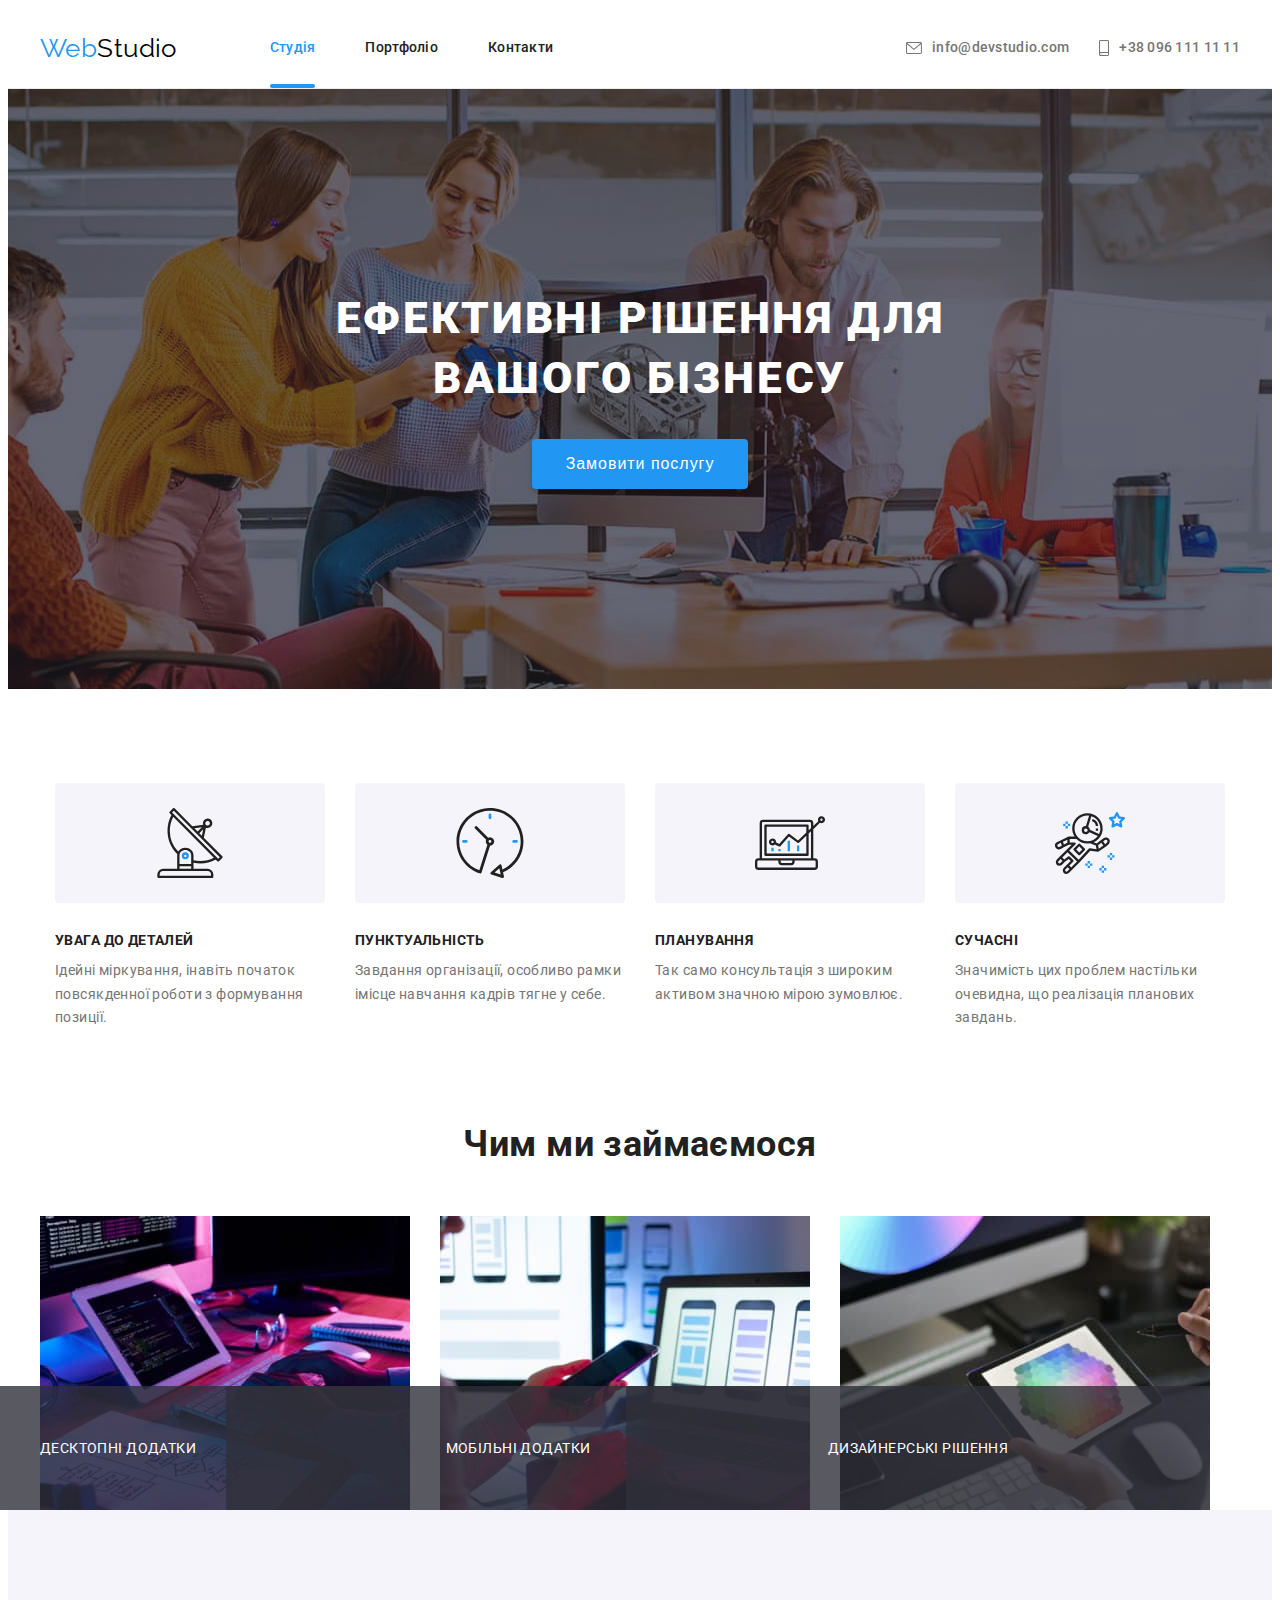
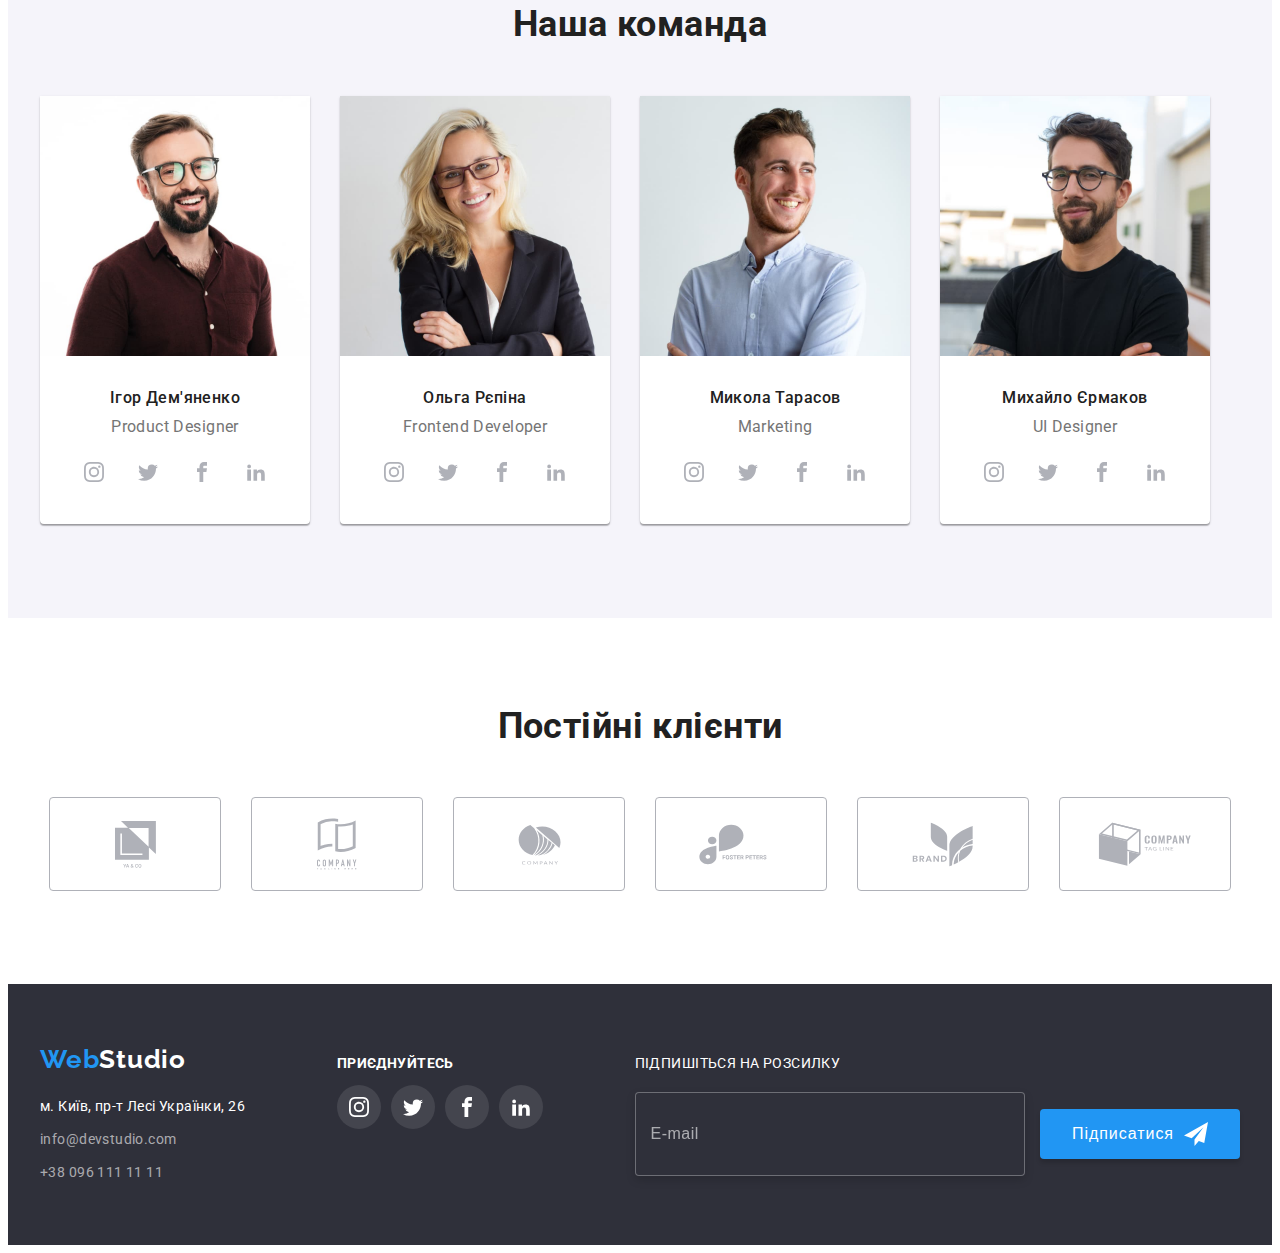
==== index.html @ 28933a87 "Initial commit" ====
<!DOCTYPE html>
<html lang="uk">
  <head>
    <meta charset="UTF-8" />
    <meta http-equiv="X-UA-Compatible" content="IE=edge" />
    <meta name="viewport" content="width=device-width, initial-scale=1.0" />
    <title>Studio</title>
    <link rel="preconnect" href="https://fonts.googleapis.com" />
    <link rel="preconnect" href="https://fonts.gstatic.com" crossorigin />
    <link
      href="https://fonts.googleapis.com/css2?family=Raleway:wght@700&family=Roboto:wght@400;500;700;900&display=swap"
      rel="stylesheet"
    />
    <link
      rel="stylesheet"
      href="https://cdnjs.cloudflare.com/ajax/libs/modern-normalize/1.1.0/modern-normalize.min.css"
      integrity="sha512-wpPYUAdjBVSE4KJnH1VR1HeZfpl1ub8YT/NKx4PuQ5NmX2tKuGu6U/JRp5y+Y8XG2tV+wKQpNHVUX03MfMFn9Q=="
      crossorigin="anonymous"
      referrerpolicy="no-referrer"
    />
    <link rel="stylesheet" href="./css/style.css" />
  </head>

  <body>
    <header class="header">
      <div class="container header-container">
        <nav class="nav">
          <a class="header-logo link" href="./index.html"
            >Web<span class="studio-header">Studio</span></a
          >

          <ul class="header-list list">
            <li class="header-item">
              <a class="header-link current link" href="./index.html">Студія</a>
            </li>
            <li class="header-item">
              <a class="header-link link" href="./portfolio.html">Портфоліо</a>
            </li>
            <li class="header-item">
              <a class="header-link link" href="">Контакти</a>
            </li>
          </ul>
        </nav>

        <ul class="contact-list list">
          <li class="header-contact-item">
            <a class="contact-link link" href="mailto:nfo@devstudio.com"
              ><svg class="contact-icon" width="16" height="12">
                <use href="./images/icons.svg.svg#icon-mail"></use></svg
              >info@devstudio.com
            </a>
          </li>
          <li class="header-contact-item">
            <a class="contact-link link" href="tel:+380961111111"
              ><svg class="contact-icon" width="10" height="16">
                <use href="./images/icons.svg.svg#icon-tel"></use></svg
              >+38 096 111 11 11
            </a>
          </li>
        </ul>
      </div>
    </header>

    <main>
      <section class="hero section">
        <div class="container">
          <h1 class="hero-title">Ефективні рішення для вашого бізнесу</h1>
          <button class="hero-btn" data-modal-open type="button">Замовити послугу</button>
        </div>
      </section>

      <h2 class="visually-hidden">Привілегії</h2>
      <section class="work section">
        <div class="container">
          <ul class="work-list list">
            <li class="work-item">
              <div class="svg-item">
                <svg class="icon-work" width="70" height="70">
                  <use href="./images/icons.svg.svg#icon-antenna"></use>
                </svg>
              </div>
              <h3 class="work-title title">УВАГА ДО ДЕТАЛЕЙ</h3>
              <p class="work-text text">
                Ідейні міркування, інавіть початок повсякденної роботи з формування позиції.
              </p>
            </li>

            <li class="work-item">
              <div class="svg-item">
                <svg class="icon-work" width="70" height="70">
                  <use href="./images/icons.svg.svg#icon-clock"></use>
                </svg>
              </div>
              <h3 class="work-title title">ПУНКТУАЛЬНІСТЬ</h3>
              <p class="work-text text">
                Завдання організації, особливо рамки імісце навчання кадрів тягне у себе.
              </p>
            </li>

            <li class="work-item">
              <div class="svg-item">
                <svg class="icon-work" width="70" height="70">
                  <use href="./images/icons.svg.svg#icon-plan"></use>
                </svg>
              </div>
              <h3 class="work-title title">ПЛАНУВАННЯ</h3>
              <p class="work-text text">
                Так само консультація з широким активом значною мірою зумовлює.
              </p>
            </li>

            <li class="work-item">
              <div class="svg-item">
                <svg class="icon-work" width="70" height="70">
                  <use href="./images/icons.svg.svg#icon-space"></use>
                </svg>
              </div>
              <h3 class="work-title title">СУЧАСНІ</h3>
              <p class="work-text text">
                Значимість цих проблем настільки очевидна, що реалізація планових завдань.
              </p>
            </li>
          </ul>
        </div>
      </section>

      <section class="practical no-padding section">
        <div class="container">
          <h2 class="section-title">Чим ми займаємося</h2>
          <ul class="practical-list list">
            <li class="practical-item">
              <img
                class="img"
                src="./images/process_work1.jpg"
                alt="процес роботи"
                width="370"
                height="294"
              />
              <div class="practical-about">
                <p class="about-text">Десктопні додатки</p>
              </div>
            </li>
            <li class="practical-item">
              <img
                class="img"
                src="./images/process_work2.jpg"
                alt="процес роботи"
                width="370"
                height="294"
              />
              <div class="practical-about">
                <p class="about-text">Мобільні додатки</p>
              </div>
            </li>
            <li class="practical-item">
              <img
                class="img"
                src="./images/process_work3.jpg"
                alt="процес роботи"
                width="370"
                height="294"
              />
              <div class="practical-about">
                <p class="about-text">Дизайнерські рішення</p>
              </div>
            </li>
          </ul>
        </div>
      </section>

      <section class="team section">
        <div class="container">
          <h2 class="section-title">Наша команда</h2>

          <ul class="team-list list">
            <li class="team-item">
              <img src="./images/pd.jpg" alt="працівник" width="270" height="260" />

              <div class="name">
                <h3 class="team-name">Ігор Дем'яненко</h3>
                <p class="team-position" lang="en">Product Designer</p>

                <ul class="team-soc-list list">
                  <li class="team-soc-item">
                    <a class="team-soc-link" href="">
                      <svg class="team-soc-icon" width="20" height="20">
                        <use href="./images/icons.svg.svg#icon-instagram"></use>
                      </svg>
                    </a>
                  </li>

                  <li class="team-soc-item">
                    <a class="team-soc-link" href=""
                      ><svg class="team-soc-icon" width="20" height="20">
                        <use href="./images/icons.svg.svg#icon-twitter"></use></svg
                    ></a>
                  </li>

                  <li class="team-soc-item">
                    <a class="team-soc-link" href=""
                      ><svg class="team-soc-icon" width="20" height="20">
                        <use href="./images/icons.svg.svg#icon-facebook"></use></svg
                    ></a>
                  </li>

                  <li class="team-soc-item">
                    <a class="team-soc-link" href=""
                      ><svg class="team-soc-icon" width="20" height="20">
                        <use href="./images/icons.svg.svg#icon-linkedin"></use>
                      </svg>
                    </a>
                  </li>
                </ul>
              </div>
            </li>
            <li class="team-item">
              <img src="./images/fd.jpg" alt="працівник" width="270" height="260" />
              <div class="name">
                <h3 class="team-name">Ольга Рєпіна</h3>
                <p class="team-position" lang="en">Frontend Developer</p>
                <ul class="team-soc-list list">
                  <li class="team-soc-item">
                    <a class="team-soc-link" href="">
                      <svg class="team-soc-icon" width="20" height="20">
                        <use href="./images/icons.svg.svg#icon-instagram"></use>
                      </svg>
                    </a>
                  </li>
                  <li class="team-soc-item">
                    <a class="team-soc-link" href="">
                      <svg class="team-soc-icon" width="20" height="20">
                        <use href="./images/icons.svg.svg#icon-twitter"></use>
                      </svg>
                    </a>
                  </li>
                  <li class="team-soc-item">
                    <a class="team-soc-link" href="">
                      <svg class="team-soc-icon" width="20" height="20">
                        <use href="./images/icons.svg.svg#icon-facebook"></use>
                      </svg>
                    </a>
                  </li>
                  <li class="team-soc-item">
                    <a class="team-soc-link" href="">
                      <svg class="team-soc-icon" width="20" height="20">
                        <use href="./images/icons.svg.svg#icon-linkedin"></use>
                      </svg>
                    </a>
                  </li>
                </ul>
              </div>
            </li>
            <li class="team-item">
              <img src="./images/m.jpg" alt="працівник" width="270" height="260" />
              <div class="name">
                <h3 class="team-name">Микола Тарасов</h3>
                <p class="team-position" lang="en">Marketing</p>
                <ul class="team-soc-list list">
                  <li class="team-soc-item">
                    <a class="team-soc-link" href="">
                      <svg class="team-soc-icon" width="20" height="20">
                        <use href="./images/icons.svg.svg#icon-instagram"></use>
                      </svg>
                    </a>
                  </li>
                  <li class="team-soc-item">
                    <a class="team-soc-link" href="">
                      <svg class="team-soc-icon" width="20" height="20">
                        <use href="./images/icons.svg.svg#icon-twitter"></use>
                      </svg>
                    </a>
                  </li>
                  <li class="team-soc-item">
                    <a class="team-soc-link" href="">
                      <svg class="team-soc-icon" width="20" height="20">
                        <use href="./images/icons.svg.svg#icon-facebook"></use>
                      </svg>
                    </a>
                  </li>
                  <li class="team-soc-item">
                    <a class="team-soc-link" href="">
                      <svg class="team-soc-icon" width="20" height="20">
                        <use href="./images/icons.svg.svg#icon-linkedin"></use>
                      </svg>
                    </a>
                  </li>
                </ul>
              </div>
            </li>
            <li class="team-item">
              <img src="./images/ud.jpg" alt="працівник" width="270" height="260" />
              <div class="name">
                <h3 class="team-name">Михайло Єрмаков</h3>
                <p class="team-position" lang="en">UI Designer</p>
                <ul class="team-soc-list list">
                  <li class="team-soc-item">
                    <a class="team-soc-link" href="">
                      <svg class="team-soc-icon" width="20" height="20">
                        <use href="./images/icons.svg.svg#icon-instagram"></use>
                      </svg>
                    </a>
                  </li>
                  <li class="team-soc-item">
                    <a class="team-soc-link" href="">
                      <svg class="team-soc-icon" width="20" height="20">
                        <use href="./images/icons.svg.svg#icon-twitter"></use>
                      </svg>
                    </a>
                  </li>
                  <li class="team-soc-item">
                    <a class="team-soc-link" href="">
                      <svg class="team-soc-icon" width="20" height="20">
                        <use href="./images/icons.svg.svg#icon-facebook"></use>
                      </svg>
                    </a>
                  </li>
                  <li class="team-soc-item">
                    <a class="team-soc-link" href="">
                      <svg class="team-soc-icon" width="20" height="20">
                        <use href="./images/icons.svg.svg#icon-linkedin"></use>
                      </svg>
                    </a>
                  </li>
                </ul>
              </div>
            </li>
          </ul>
        </div>
      </section>

      <section class="clients section">
        <div class="container">
          <h2 class="clients-title">Постійні клієнти</h2>

          <ul class="clients-list list">
            <li class="clients-item">
              <a class="clients-link" href="">
                <svg class="clients-icon" width="41" height="47">
                  <use href="./images/icons.svg.svg#icon-ya_co"></use>
                </svg>
              </a>
            </li>
            <li class="clients-item">
              <a class="clients-link" href="">
                <svg class="clients-icon" width="40" height="52">
                  <use href="./images/icons.svg.svg#icon-company-tag"></use>
                </svg>
              </a>
            </li>
            <li class="clients-item">
              <a class="clients-link" href="">
                <svg class="clients-icon" width="43" height="41">
                  <use href="./images/icons.svg.svg#icon-company"></use>
                </svg>
              </a>
            </li>
            <li class="clients-item">
              <a class="clients-link" href="">
                <svg class="clients-icon" width="84" height="41">
                  <use href="./images/icons.svg.svg#icon-foster"></use>
                </svg>
              </a>
            </li>
            <li class="clients-item">
              <a class="clients-link" href="">
                <svg class="clients-icon" width="62" height="45">
                  <use href="./images/icons.svg.svg#icon-brand"></use>
                </svg>
              </a>
            </li>
            <li class="clients-item">
              <a class="clients-link" href="">
                <svg class="clients-icon" width="94" height="44">
                  <use href="./images/icons.svg.svg#icon-company-tag-line"></use>
                </svg>
              </a>
            </li>
          </ul>
        </div>
      </section>
    </main>

    <footer class="footer">
      <div class="container contacts-container">
        <div class="contact">
          <a class="footer-logo link" href="./index.html"
            >Web<span class="studio-footer">Studio</span></a
          >

          <address class="adress">
            <ul class="adress-list list">
              <li class="adress-item">
                <a
                  class="adress-link link"
                  href="https://goo.gl/maps/ScQutenB5U416NTC6"
                  target="_blank"
                  rel="noopener noreferrer"
                  >м. Київ, пр-т Лесі Українки, 26</a
                >
              </li>
              <li class="adress-item">
                <a class="footer-contacts-link link" href="mailto:nfo@devstudio.com"
                  >info@devstudio.com</a
                >
              </li>
              <li class="adress-item">
                <a class="footer-contacts-link link" href="tel:+380961111111">+38 096 111 11 11</a>
              </li>
            </ul>
          </address>
        </div>

        <div class="join">
          <p class="join-text">Приєднуйтесь</p>
          <ul class="join-list list">
            <li class="join-item">
              <a class="join-link" href="">
                <svg class="join-icon" width="20" height="20">
                  <use href="./images/icons.svg.svg#icon-instagram"></use>
                </svg>
              </a>
            </li>
            <li class="join-item">
              <a class="join-link" href="">
                <svg class="join-icon" width="20" height="20">
                  <use href="./images/icons.svg.svg#icon-twitter"></use>
                </svg>
              </a>
            </li>
            <li class="join-item">
              <a class="join-link" href="">
                <svg class="join-icon" width="20" height="20">
                  <use href="./images/icons.svg.svg#icon-facebook"></use>
                </svg>
              </a>
            </li>
            <li class="join-item">
              <a class="join-link" href="">
                <svg class="join-icon" width="20" height="20">
                  <use href="./images/icons.svg.svg#icon-linkedin"></use>
                </svg>
              </a>
            </li>
          </ul>
        </div>
        <div class="subscription">
          <form class="subscription-form">
            <p class="subscription-text">Підпишіться на розсилку</p>
            <input type="email" class="subscription-input" name="mail" placeholder="E-mail" />
            <button type="submit" class="btn-subscription">
              Підписатися
              <svg class="subscription-icon" width="24" height="24">
                <use href="./images/icons.svg.svg#icon-telegram"></use>
              </svg>
            </button>
          </form>
        </div>
      </div>
    </footer>

    <div class="backdrop is-hidden" data-modal>
      <div class="modal">
        <button type="button" class="modal-btn" data-modal-close>
          <svg class="modal-icon-close" width="18" height="18">
            <use href="./images/icons.svg.svg#icon-close"></use>
          </svg>
        </button>
        <p class="modal-text">Залиште свої дані, ми вам передзвонимо</p>
        <form class="modal-form">
          <div class="form-field-name">
            <label for="name" class="form-label">Ім'я</label>
            <div class="input-wrap">
              <input type="text" class="modal-input" name="name" id="name" />
              <svg class="form-icon" width="18" height="18">
                <use href="./images/icons.svg.svg#icon-user"></use>
              </svg>
            </div>
          </div>

          <div class="form-field">
            <label for="tel" class="form-label">Тел</label>
            <div class="input-wrap">
              <input type="tel" class="modal-input" name="tel" id="tel" />
              <svg class="form-icon" width="18" height="18">
                <use href="./images/icons.svg.svg#icon-tel2"></use>
              </svg>
            </div>
          </div>

          <div class="form-field">
            <label for="email" class="form-label">Пошта</label>
            <div class="input-wrap">
              <input type="email" class="modal-input" name="email" id="email" />
              <svg class="form-icon" width="18" height="18">
                <use href="./images/icons.svg.svg#icon-mail2"></use>
              </svg>
            </div>
          </div>
          <div class="textarea-field">
            <label for="user-coments" class="form-label">Коментар</label>
            <textarea
              name="user-coments"
              id="user-coments"
              class="coments-modul"
              cols=""
              rows=""
              placeholder="Введіть текст"
            ></textarea>
          </div>

          <div class="form-conditions">
            <input
              type="checkbox"
              class="input-conditions visually-hidden"
              name="checkbox"
              value="true"
              id="conditions"
            />
            <label for="conditions" class="conditions-label">
              <span>
                <svg class="icon-check" width="16" height="15">
                  <use href="./images/icons.svg.svg#icon-check"></use>
                </svg>
              </span>
              <p class="check-text">Погоджуюся з розсилкою та приймаю</p>
              <a class="conditions-link link" href="">Умови договору</a>
            </label>
          </div>

          <button type="submit" class="btn-submit">Відправити</button>
        </form>
      </div>
    </div>
    <script src="./js/modal.js"></script>
  </body>
</html>
---- css/style.css ----
:root {
  --main-color: #212121;
  --second-color: #757575;
  --hover-color: #2196f3;
  --hover-second-color: #188ce8;
  --background-color-btn: #2196f3;
  --body-backgrounf-color: #f5f5f5;
  --studio-header-color: #000000;
  --main-hero-color: #ffffff;
  --background-color-footer: #2f303a;
  --studio-footer-color: #ffffff;
  --adress-link-color: #ffffff;
  --typical-line-height: 1.71;
  --background-col-btn: #f5f4fa;
  --bottom-line: #ececec;
  --bottom-line-item: #eeeeee;
  --icon-color: #afb1b8;
}

.section {
  padding-top: 94px;
  padding-bottom: 94px;
}

body {
  font-family: 'Roboto', sans-serif;
  font-size: 14px;
  color: var(--main-color);
  background-color: var(--studio-footer-color);
  letter-spacing: 0.03em;
}

h1,
h2,
h3,
h4,
h5,
h6,
ul,
p {
  margin: 0;
}

.container {
  width: 1200px;
  padding-left: 15px;
  padding-right: 15px;
  margin: 0 auto;
}

.list {
  list-style: none;
  padding: 0;
  margin: 0;
}

.link {
  text-decoration: none;
}

/*------------------Header------------*/
.header {
  background-color: var(--adress-link-color);
  border-bottom: 1px solid var(--bottom-line);
}

.header-container {
  display: flex;
  align-items: center;
}

.nav {
  display: flex;
  align-items: center;
}

.header-list {
  display: flex;
  margin-left: 93px;
  gap: 50px;
  position: relative;
}

.header-logo {
  font-family: 'Raleway';
  font-style: normal;
  font-size: 26px;
  line-height: 1.19;
  color: var(--hover-color);
}

.studio-header {
  color: var(--studio-header-color);
}

.header-link {
  position: relative;
  display: block;
  font-weight: 500;
  line-height: 1.14;
  letter-spacing: 0.02em;
  color: var(--main-color);
  padding-top: 32px;
  padding-bottom: 32px;
  transition: color 250ms cubic-bezier(0.4, 0, 0.2, 1);
}
.header-link.current::after {
  position: absolute;
  content: '';
  bottom: 0;
  left: 0;
  width: 100%;
  height: 4px;
  background-color: var(--hover-color);
  border-radius: 2px;
}

.header-link.current {
  color: var(--hover-color);
}

.header-link-portfolio.current {
  color: var(--hover-color);
}

.no-padding {
  padding-top: 0;
  padding-bottom: 0;
}

.contact-link {
  display: flex;
  align-items: center;
  justify-content: center;
  font-weight: 500;
  line-height: 1.14;
  letter-spacing: 0.02em;
  color: var(--second-color);
  padding-top: 32px;
  padding-bottom: 32px;
  transition: color 250ms cubic-bezier(0.4, 0, 0.2, 1);
}

.contact-list {
  display: flex;
  margin-left: auto;
  gap: 30px;
}

.contact-icon {
  margin-right: 10px;
  fill: currentColor;
}

.header-link:hover,
.header-link:focus {
  color: var(--hover-color);
  background-color: var(--adress-link-color);
}

.contact-link:hover,
.contact-link:focus {
  color: var(--hover-color);
  background-color: var(--adress-link-color);
  fill: var(--hover-color);
}

/*---------------Main----------------*/
.main {
  background-color: var(--body-backgrounf-color);
}

.hero {
  text-align: center;
  padding: 200px 0px;
  background-color: var(--background-color-footer);
  background-image: linear-gradient(rgba(47, 48, 58, 0.4), rgba(47, 48, 58, 0.4)),
    url(../images/all.jpg);
  background-repeat: no-repeat;
  background-position: center;
  background-size: auto;
  max-width: 1600px;
  margin: 0 auto;
}
.hero-title {
  font-weight: 900;
  font-size: 44px;
  width: 696px;
  line-height: 1.36;
  letter-spacing: 0.06em;
  text-transform: uppercase;
  color: var(--main-hero-color);
  margin-bottom: 30px;
  margin-left: auto;
  margin-right: auto;
}
.hero-btn {
  display: flex;
  display: inline-block;
  font-size: 16px;

  line-height: 1.87;
  letter-spacing: 0.06em;
  width: 216px;
  height: 50px;

  color: var(--main-hero-color);
  background-color: var(--background-color-btn);
  transition: background-color 250ms cubic-bezier(0.4, 0, 0.2, 1),
    color 250ms cubic-bezier(0.4, 0, 0.2, 1);
  cursor: pointer;
  box-shadow: 0px 4px 4px rgba(0, 0, 0, 0.15);
  border-radius: 4px;
  border: none;
}

.hero-btn:hover {
  color: var(--hover-color);
  background-color: var(--adress-link-color);
}

.hero-btn:focus {
  color: var(--adress-link-color);
  background-color: var(--hover-color);
}

/*---------------work-------------*/

.work-list {
  display: flex;
  justify-content: center;
  gap: 30px;
  border-radius: 50%;
}

.work-item {
  width: 270px;
}

.svg-item {
  display: flex;
  height: 120px;
  border-radius: 4px;
  align-items: center;
  justify-content: center;
  background-color: var(--background-col-btn);
  margin-bottom: 30px;
}
.icon-work {
  background: var(--background-col-btn);
}

.visually-hidden {
  position: absolute;
  white-space: nowrap;
  width: 1px;
  height: 1px;
  overflow: hidden;
  border: 0;
  padding: 0;
  clip: rect(0 0 0 0);
  clip-path: inset(50%);
  margin: -1px;
}

.work-title {
  font-size: 14px;
  line-height: 1.14;
  text-transform: uppercase;
}
.title {
  margin-bottom: 10px;
}

.work-text {
  line-height: var(--typical-line-height);
  color: var(--second-color);
}

/*---------------Practical-------------------*/

.practical-list {
  display: flex;
  gap: 30px;
}

.practical-item {
  position: relative;
}

.practical-about {
  position: absolute;
  align-items: center;
  justify-content: center;
  display: flex;
  bottom: 0;
  right: 0;
  padding: 27px 107px;
  width: 100%;
  height: 70px;
  background: rgba(47, 48, 58, 0.8);
}
.about-text {
  text-align: center;
  letter-spacing: 0.03em;
  text-transform: uppercase;
  color: var(--adress-link-color);
}

.section-title {
  font-size: 36px;
  line-height: 1.16;
  text-align: center;
  margin-bottom: 50px;
}

/*-------------Team--------------*/
.team {
  background-color: var(--background-col-btn);
  padding-bottom: 94px;
}

.team-list {
  display: flex;
}
.team-soc-list {
  display: flex;
  justify-content: center;
  gap: 10px;
}

.team-item {
  margin-right: 30px;
  background: var(--adress-link-color);
  box-shadow: 0px 1px 3px rgba(0, 0, 0, 0.12), 0px 1px 1px rgba(0, 0, 0, 0.14),
    0px 2px 1px rgba(0, 0, 0, 0.2);
  border-radius: 0px 0px 4px 4px;
}

.team-item:last-child {
  margin-right: 0px;
}
.team-soc-icon {
  fill: currentColor;
}

.team-soc-link {
  width: 44px;
  height: 44px;
  border-radius: 50%;
  display: flex;
  align-items: center;
  justify-content: center;
  color: var(--icon-color);
  transition: background-color 250ms cubic-bezier(0.4, 0, 0.2, 1),
    color 250ms cubic-bezier(0.4, 0, 0.2, 1);
}

.team-soc-link:hover,
.team-soc-link:focus {
  background-color: var(--hover-color);
  color: var(--adress-link-color);
}

.team-soc-icon:hover,
.team-soc-icon:focus {
  color: var(--adress-link-color);
}

.team-name {
  font-weight: 500;
  font-size: 16px;
  line-height: 1.18;
  text-align: center;
  margin-bottom: 10px;
}

.name {
  padding-top: 30px;
  padding-bottom: 30px;
}

.team-position {
  font-size: 16px;
  line-height: 1.18;
  text-align: center;
  color: var(--second-color);
  margin-bottom: 13px;
}

/*----------------------Clients------------*/

.clients {
  padding-top: 88px;
  padding-bottom: 93px;
}
.clients-title {
  font-size: 36px;
  line-height: 1.16;
  text-align: center;
  margin-bottom: 50px;
}

.clients-list {
  display: flex;
  justify-content: center;
  gap: 30px;
}

.clients-link {
  width: 170px;
  height: 92px;
  display: flex;
  align-items: center;
  justify-content: center;
  border: 1px solid var(--icon-color);
  border-radius: 4px;
  color: var(--icon-color);
  transition: color 250ms cubic-bezier(0.4, 0, 0.2, 1), border 250ms cubic-bezier(0.4, 0, 0.2, 1);
}

.clients-icon {
  fill: currentColor;
}

.clients-link:hover,
.clients-link:focus {
  border: 1px solid var(--hover-color);
  color: var(--hover-color);
}

.clients-icon:hover,
.clients-icon:focus {
  fill: var(--hover-color);
}

/*-------------Footer----------------*/

.footer {
  background-color: var(--background-color-footer);
  padding-top: 60px;
  padding-bottom: 60px;
}

.contacts-container {
  display: flex;
  align-items: baseline;
  justify-content: space-between;
}

.footer-logo {
  display: block;
  font-family: 'Raleway';
  font-style: normal;
  font-weight: 700;
  font-size: 26px;
  line-height: 1.19;
  letter-spacing: 0.03em;
  color: var(--hover-color);
  margin-bottom: 20px;
}

.studio-footer {
  color: var(--studio-footer-color);
}

/*----------------Adress-----------------*/

.adress-item {
  margin-bottom: 9px;
}
.adress-item:last-child {
  margin-bottom: 0px;
}

.adress-link {
  font-style: normal;
  line-height: var(--typical-line-height);
  color: var(--adress-link-color);
}

.footer-contacts-link {
  font-style: normal;
  line-height: var(--typical-line-height);
  color: rgba(255, 255, 255, 0.6);
  transition: color 250ms cubic-bezier(0.4, 0, 0.2, 1);
}

.footer-contacts-link:hover,
.footer-contacts-link:focus {
  color: var(--hover-color);
}

/*---------------Join----------------*/
.join {
}
.join-text {
  font-weight: 700;
  display: inline-block;
  line-height: 1.14px;
  text-transform: uppercase;
  justify-content: center;
  color: var(--adress-link-color);
  margin-bottom: 20px;
}

.join-list {
  display: flex;
  gap: 10px;
}

.join-link {
  width: 44px;
  height: 44px;
  border-radius: 50%;
  display: flex;
  align-items: center;
  justify-content: center;
  background: rgba(255, 255, 255, 0.1);
  transition: background-color 250ms cubic-bezier(0.4, 0, 0.2, 1);
}

.join-icon {
  fill: var(--adress-link-color);
}

.join-link:hover,
.join-link:focus {
  background-color: var(--hover-color);
  filter: drop-shadow(0px 4px 4px rgba(0, 0, 0, 0.25));
}

.join-icon:hover,
.join-icon:focus {
  color: var(--adress-link-color);
}

.subscription-text {
  font-size: 14px;
  line-height: 1.14;
  letter-spacing: 0.03em;
  margin-bottom: 20px;
  text-transform: uppercase;
  color: var(--adress-link-color);
}

.subscription-input {
  min-width: 358px;
  height: 50px;
  margin-right: 12px;
  padding: 16px 15px;
  border: 1px solid rgba(255, 255, 255, 0.3);
  filter: drop-shadow(0px 4px 4px rgba(0, 0, 0, 0.15));
  border-radius: 4px;
  outline-color: transparent;
  color: var(--adress-link-color);
  background-color: var(--background-color-footer);
}
.subscription-input::placeholder {
  font-size: 16px;
  line-height: 1.25px;
  padding: 0 auto;
  display: flex;
  align-items: center;
  letter-spacing: 0.03em;
  color: rgba(255, 255, 255, 0.6);
}

.btn-subscription {
  display: inline-flex;
  font-size: 16px;
  line-height: 1.88;
  align-items: center;
  justify-content: center;
  letter-spacing: 0.06em;
  color: var(--adress-link-color);
  margin: 0 auto;
  min-width: 200px;
  height: 50px;
  background: var(--background-color-btn);
  box-shadow: 0px 4px 4px rgba(0, 0, 0, 0.15);
  border-radius: 4px;
  border: none;
  cursor: pointer;
}
.subscription-icon {
  margin-left: 10px;
}

.backdrop {
  position: fixed;
  top: 0;
  width: 100%;
  height: 100%;
  background-color: rgba(0, 0, 0, 0.2);
  transition: opacity 250ms cubic-bezier(0.4, 0, 0.2, 1),
    visibility 250ms cubic-bezier(0.4, 0, 0.2, 1);
}

.is-hidden {
  visibility: hidden;
  opacity: 0;
  pointer-events: none;
}

.modal {
  position: absolute;
  top: 50%;
  left: 50%;
  min-width: 528px;
  min-height: 581px;
  padding: 40px;
  transform: translate(-50%, -50%) scale(1);
  background-color: var(--adress-link-color);
  box-shadow: 0px 1px 3px rgba(0, 0, 0, 0.12), 0px 1px 1px rgba(0, 0, 0, 0.14),
    0px 2px 1px rgba(0, 0, 0, 0.2);
  border-radius: 4px;
}

.backdrop.is-hidden .modal {
  transform: translate(-50%, -50%) scale(1);
}

.modal-btn {
  position: absolute;
  display: flex;
  align-items: center;
  justify-content: center;
  width: 30px;
  height: 30px;
  right: 8px;
  top: 8px;
  border-radius: 50%;
  border: 1px solid rgba(0, 0, 0, 0.1);
  background-color: var(--adress-link-color);
  cursor: pointer;
  transition: 250ms cubic-bezier(0.4, 0, 0.2, 1);
}

.modal-btn:hover,
.modal-btn:focus {
  fill: var(--hover-color);
  outline: transparent;
}

.modal-text {
  font-weight: 700;
  font-size: 20px;
  line-height: 1.15;
  text-align: center;
  letter-spacing: 0.03em;
  color: var(--main-color);
  margin-bottom: 12px;
}


.form-field-name{
  margin: 0 auto;
}


.form-field {
  margin-top: 10px;
}


.form-label {
  display: block;
  margin-bottom: 4px;
  font-size: 12px;
  line-height: 1.16;
  letter-spacing: 0.01em;
  color: var(--second-color);
}



.textarea-field {
  margin-top: 10px;
}


.input-wrap {
  position: relative;
}

.form-icon {
  position: absolute;
  transform: translateY(-50%);
  top: 50%;
  margin-left: 12px;
  transition: fill 250ms cubic-bezier(0.4, 0, 0.2, 1);
}

.input-wrap:focus-within > .modal-input {
  border-color: var(--hover-color);
  outline: transparent;
  border: 1px solid var(--hover-color);
}

.input-wrap:focus-within > .form-icon {
  fill: var(--hover-color);
  border-color: var(--hover-color);
}

.coments-modul:focus {
  border-color: var(--hover-color);
  outline: transparent;
  border: 1px solid var(--hover-color);
}

.modal-input {
  display: block;
  width: 100%;
  height: 40px;
  border: 1px solid rgba(33, 33, 33, 0.2);
  border-radius: 4px;
  padding-left: 42px;
  transition: border 250ms cubic-bezier(0.4, 0, 0.2, 1);
  cursor: pointer;
}
.form-label-coments{
font-size: 12px;
line-height: 1.16;
letter-spacing: 0.01em;
color:var(--second-color);
}

.coments-modul {
  display: block;
  resize: none;
  width: 100%;
  height: 120px;
  margin-top: 4px;
  padding: 16px 12px;
  border: 1px solid rgba(33, 33, 33, 0.2);
  border-radius: 4px;
  transition: border 250ms cubic-bezier(0.4, 0, 0.2, 1);
  cursor: pointer;
}
::placeholder {
  font-size: 12px;
  line-height: 1.16;
  letter-spacing: 0.01em;
  color: rgba(117, 117, 117, 0.5);
}

.conditions-label {
  display: flex;
  align-items: center;
  font-size: 14px;
  line-height: 1.71;
  letter-spacing: 0.03em;
  color: var(--second-color);
}

.conditions-label span {
  display: flex;
  align-items: center;
  justify-content: center;
  margin-right: 7px;
  width: 16px;
  height: 15px;
  border: 2px solid var(--main-color);
  border-radius: 4px;
  fill: transparent;
  cursor: pointer;
}

.input-conditions:checked + .conditions-label span {
  background-color: var(--hover-color);
  border-color: transparent;
  fill: var(--adress-link-color);
}

.conditions-link {
  text-decoration-line: underline;
  color: var(--hover-color);
}

.form-conditions {
  display: flex;
  justify-content: center;
  margin-top: 20px;
}

.conditions-text {
  text-decoration: none;
  text-decoration-line: underline;
  color: var(--hover-color);
}

.check-text {
  margin-right: 2px;
}

.btn-submit {
  display: flex;
  display: block;
  margin: 0 auto;
  font-weight: 700;
  font-size: 16px;
  line-height: 1.88;
  width: 200px;
  height: 50px;
  align-items: center;
  text-align: center;
  justify-content: center;
  letter-spacing: 0.06em;
  margin-top: 30px;
  border-radius: 4px;
  color: var(--adress-link-color);
  background-color: var(--background-color-btn);
  box-shadow: 0px 4px 4px rgba(0, 0, 0, 0.15);
  border: none;
  cursor: pointer;
  transition: background-color 250ms cubic-bezier(0.4, 0, 0.2, 1),
    color 250ms cubic-bezier(0.4, 0, 0.2, 1);
}
.btn-submit:hover,
.btn-submit:focus {
  background-color: var(--hover-second-color);
}

/*----------------Portfolio---------*/

/*--------------- Header --------------*/
.header-portfolio {
  background-color: var(--adress-link-color);
  border-bottom: 1px solid var(--bottom-line);
}

.container-portfolio {
  display: flex;
  align-items: center;
}

.nav-portfolio {
  display: flex;
  align-items: center;
}

.header-logo {
  font-family: 'Raleway';
  font-style: normal;
  font-size: 26px;
  line-height: 1.19;
  color: var(--hover-color);
}

.header-list-portfolio {
  display: flex;
  margin-left: 93px;
  gap: 50px;
}

.header-link-portfolio {
  position: relative;
  display: block;
  font-weight: 500;
  font-size: 14px;
  line-height: 1.14;
  letter-spacing: 0.02em;
  color: var(--main-color);
  padding-top: 32px;
  padding-bottom: 32px;
  transition: color 250ms cubic-bezier(0.4, 0, 0.2, 1);
}
.header-link-portfolio.current::after {
  position: absolute;
  content: '';
  bottom: 0;
  left: 0;
  width: 100%;
  height: 4px;
  background-color: var(--hover-color);
  border-radius: 2px;
}

.header-link-portfolio:hover,
.header-link-portfolio:focus {
  color: var(--hover-color);
  background-color: var(--adress-link-color);
}

.contacts-list-portfolio {
  display: flex;
  margin-left: auto;
  gap: 30px;
}

.contact-icon-portfolio {
  margin-right: 10px;
  fill: currentColor;
}

.contacts-portfolio {
  display: flex;
  justify-content: center;
  align-items: center;
  font-weight: 500;
  line-height: 1.14;
  letter-spacing: 0.02em;
  color: var(--second-color);
  padding-top: 32px;
  padding-bottom: 32px;
  transition: color 250ms cubic-bezier(0.4, 0, 0.2, 1);
}

.contacts-portfolio:hover,
.contacts-portfolio:focus {
  color: var(--background-color-btn);
  background-color: var(--adress-link-color);
}

/* ------------main----------- */

.visually-hidden-top {
  position: absolute;
  white-space: nowrap;
  width: 1px;
  height: 1px;
  overflow: hidden;
  border: 0;
  padding: 0;
  clip: rect(0 0 0 0);
  clip-path: inset(50%);
  margin: -1px;
}

.philter-btn-list {
  display: flex;
  justify-content: center;
  gap: 10px;
  margin-bottom: 50px;
}

.button {
  font-weight: 500;
  font-size: 16px;
  line-height: 1.62;
  text-align: center;
  color: var(--main-color);
  background-color: var(--background-col-btn);
  border-radius: 4px;
  border: transparent;
  cursor: pointer;
  padding: 6px 22px;
  transition: background-color 250ms cubic-bezier(0.4, 0, 0.2, 1),
    color 250ms cubic-bezier(0.4, 0, 0.2, 1), box-shadow 250ms cubic-bezier(0.4, 0, 0.2, 1);
}

.button:hover,
.button:focus {
  color: var(--adress-link-color);
  background-color: var(--hover-color);
  box-shadow: 0px 3px 1px rgba(0, 0, 0, 0.1), 0px 1px 2px rgba(0, 0, 0, 0.08),
    0px 2px 2px rgba(0, 0, 0, 0.12);
}

/* ------Картки----------- */

.project-list {
  display: flex;
  flex-wrap: wrap;
  gap: 30px;
}

.project-about:hover,
.project-about:focus {
  box-shadow: 0px 1px 1px rgba(0, 0, 0, 0.12), 0px 4px 4px rgba(0, 0, 0, 0.06),
    1px 4px 6px rgba(0, 0, 0, 0.16);
}

.item {
  padding: 20px 24px;
  border: 1px solid var(--bottom-line-item);
}

.project-item {
  width: calc((100% - 60px) / 3);
}

.project-item:hover .project-text-top {
  transform: translate(0);
}

.project-wrap {
  position: relative;
  overflow: hidden;
}

.project-text-top {
  position: absolute;
  top: 0;
  left: 0;
  font-weight: 400;
  font-size: 18px;
  line-height: 1.56;
  height: 100%;
  padding: 63px 24px;
  color: var(--adress-link-color);
  background-color: rgba(33, 150, 243, 0.9);
  transform: translateY(100%);
  transition: transform 250ms cubic-bezier(0.4, 0, 0.2, 1);
}

.img {
  display: block;
  max-width: 100%;
  height: auto;
}

.project-item:nth-child(3n) {
  margin-right: 0;
}

.project-link:hover,
.project-link:focus {
  background: var(--adress-link-color);
  box-shadow: 0px 1px 1px rgba(0, 0, 0, 0.12), 0px 4px 4px rgba(0, 0, 0, 0.06),
    1px 4px 6px rgba(0, 0, 0, 0.16);
}

.project-link {
  display: block;
  transition: box-shadow 250ms cubic-bezier(0.4, 0, 0.2, 1);
}

.project-title {
  color: var(--main-color);
  font-size: 18px;
  line-height: 2;
  letter-spacing: 0.06em;
  margin-bottom: 4px;
}

.project-text {
  font-size: 16px;
  line-height: 1.87;
  color: var(--second-color);
}

/* ---------Footer-------- */

.footer-portfolio {
  background-color: var(--background-color-footer);
  padding-top: 60px;
  padding-bottom: 60px;
}

.contacts-container-portfolio {
  display: flex;
  align-items: baseline;
  justify-content: space-between;
}

.adress-item-portfolio {
  margin-bottom: 9px;
}

.adress-item-portfolio:last-child {
  margin-bottom: 0;
}

.adress-link-portfolio {
  font-style: normal;
  line-height: var(--typical-line-height);
  color: var(--adress-link-color);
}

.adress-contact-link-portfolio {
  font-style: normal;
  font-weight: 400;
  line-height: var(--typical-line-height);
  color: rgba(255, 255, 255, 0.6);
  transition: color 250ms cubic-bezier(0.4, 0, 0.2, 1);
}

.adress-contact-link-portfolio:hover,
.adress-contact-link-portfolio:focus {
  color: var(--hover-color);
}

.join-portfolio-text {
  font-weight: 700;
  display: inline-block;
  line-height: 1.14px;
  text-transform: uppercase;
  justify-content: center;
  color: var(--adress-link-color);
  margin-bottom: 20px;
}

.join-portfolio-list {
  display: flex;
  gap: 10px;
}

.join-portfolio-link {
  width: 44px;
  height: 44px;
  border-radius: 50%;
  display: flex;
  align-items: center;
  justify-content: center;
  background: rgba(255, 255, 255, 0.1);
  transition: background-color 250ms cubic-bezier(0.4, 0, 0.2, 1);
}

.join-portfolio-icon {
  fill: var(--adress-link-color);
}

.join-portfolio-link:hover,
.join-portfolio-link:focus {
  background-color: var(--hover-color);
  filter: drop-shadow(0px 4px 4px rgba(0, 0, 0, 0.25));
}

.join-portfolio-icon:hover,
.join-portfolio-icon:focus {
  color: var(--adress-link-color);
}

.subscription-text-portfolio {
  font-size: 14px;
  line-height: 1.14;
  letter-spacing: 0.03em;
  margin-bottom: 20px;
  text-transform: uppercase;
  color: var(--adress-link-color);
}

.subscription-input-portfolio {
  min-width: 358px;
  height: 50px;
  margin-right: 12px;
  padding: 16px 15px;
  border: 1px solid rgba(255, 255, 255, 0.3);
  filter: drop-shadow(0px 4px 4px rgba(0, 0, 0, 0.15));
  border-radius: 4px;
  outline-color: transparent;
  color: var(--adress-link-color);
  background-color: var(--background-color-footer);
}
.subscription-input-portfolio::placeholder {
  font-size: 16px;
  line-height: 1.25px;
  display: flex;
  align-items: center;
  letter-spacing: 0.03em;
  color: rgba(255, 255, 255, 0.6);
}

.btn-subscription-portfolio {
  display: inline-flex;
  font-size: 16px;
  line-height: 1.88;
  align-items: center;
  justify-content: center;
  letter-spacing: 0.06em;
  color: var(--adress-link-color);
  margin: 0 auto;
  min-width: 200px;
  height: 50px;
  background: var(--background-color-btn);
  box-shadow: 0px 4px 4px rgba(0, 0, 0, 0.15);
  border-radius: 4px;
  border: none;
  cursor: pointer;
}
.subscription-icon-portfolio {
  margin-left: 10px;
}
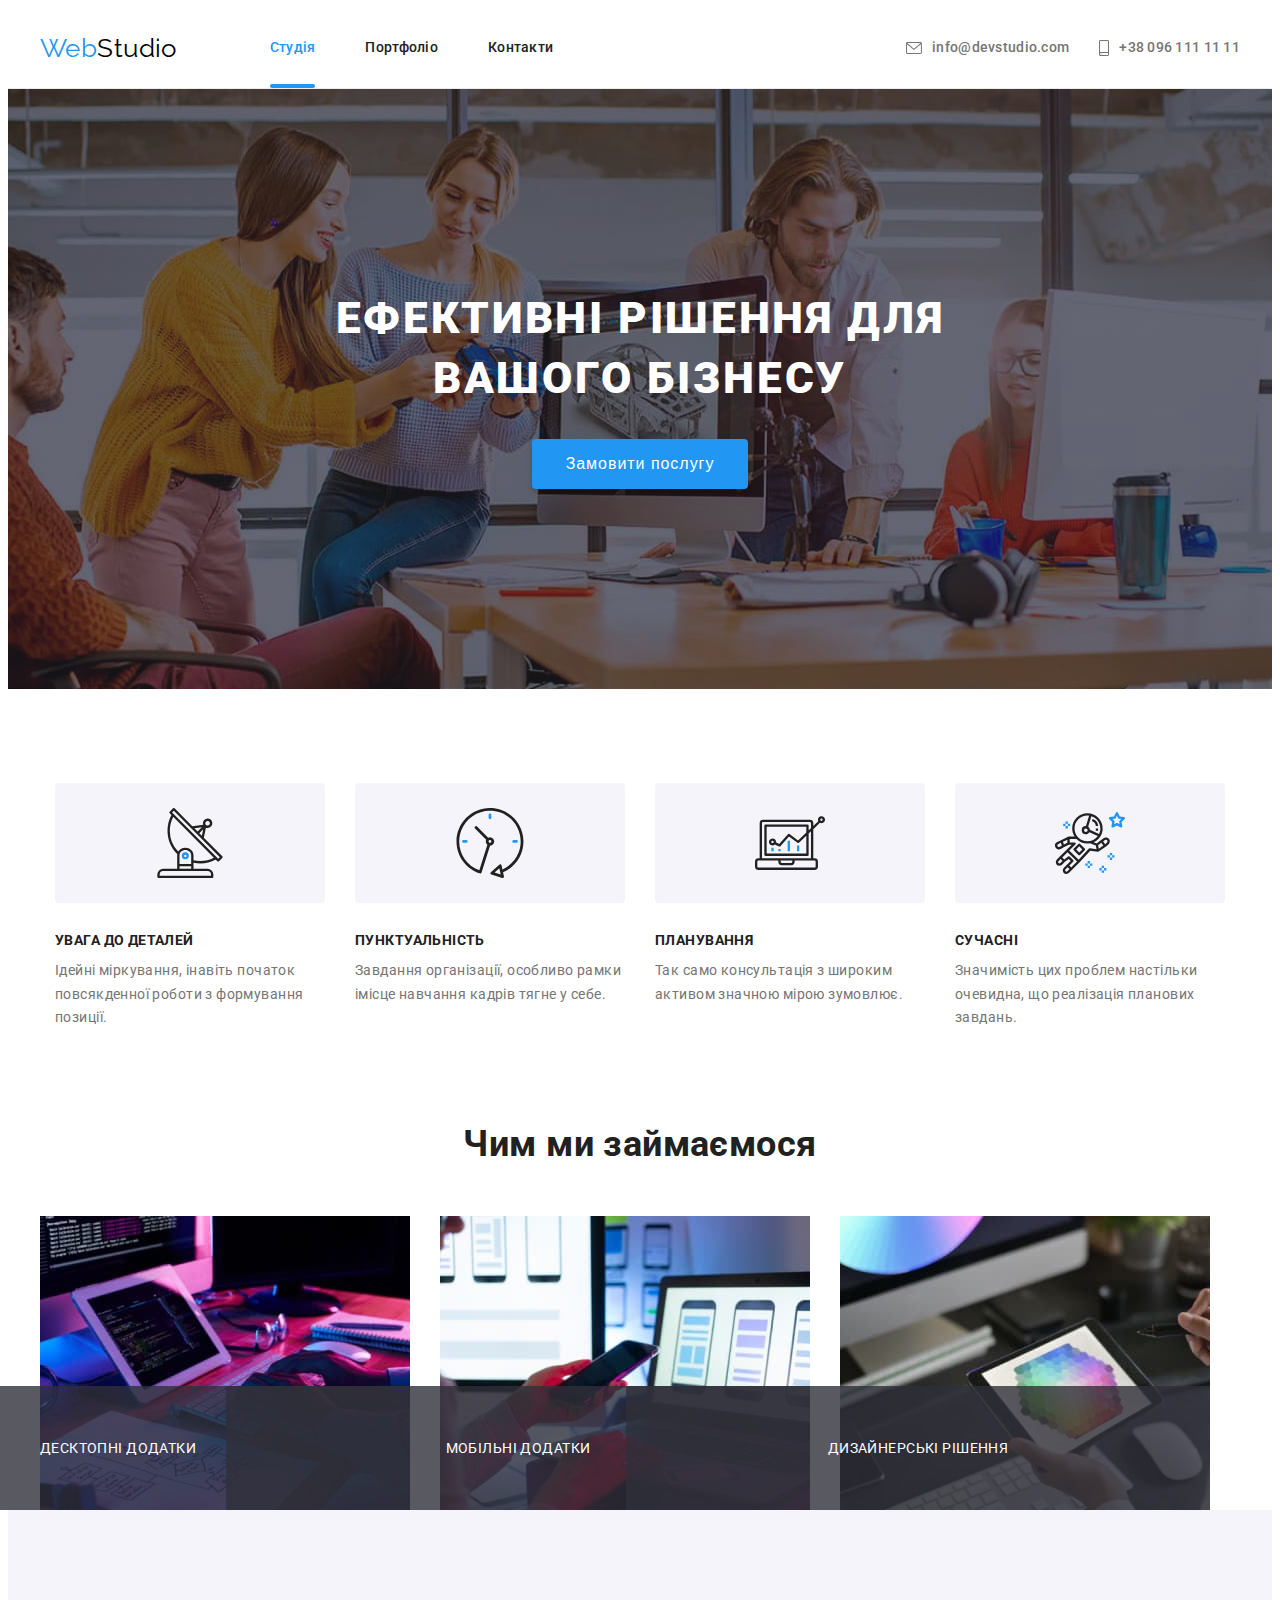
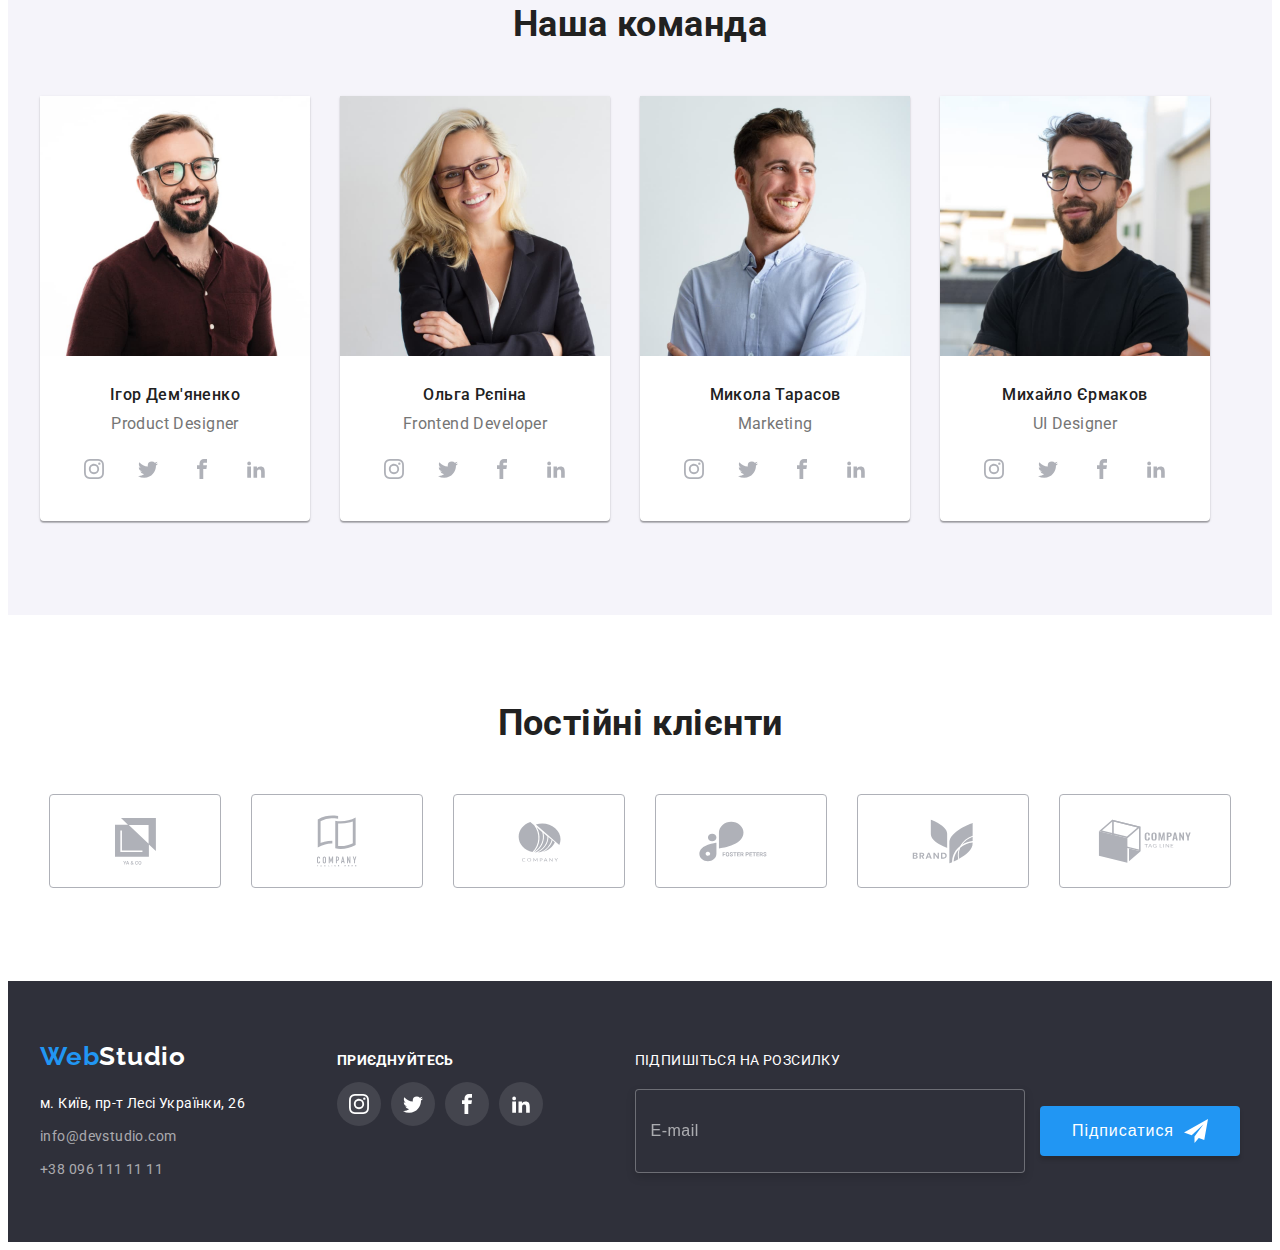
==== commit 8249e663: "hm-7" ====
--- a/index.html
+++ b/index.html
@@ -18,7 +18,7 @@
       crossorigin="anonymous"
       referrerpolicy="no-referrer"
     />
-    <link rel="stylesheet" href="./css/style.css" />
+    <link rel="stylesheet" href="./css/main.min.css" />
   </head>
 
   <body>
--- a/css/main.min.css
+++ b/css/main.min.css
@@ -0,0 +1 @@
+h1,h2,h3,h4,h5,h6,p{margin:0}ul,ol{margin:0;padding:0;list-style:none}a{text-decoration:none}button{cursor:pointer}img{display:block}:root{--main-color: #212121;--second-color: #757575;--hover-color: #2196f3;--hover-second-color: #188ce8;--background-color-btn: #2196f3;--body-backgrounf-color: #f5f5f5;--studio-header-color: #000000;--main-hero-color: #ffffff;--background-color-footer: #2f303a;--studio-footer-color: #ffffff;--adress-link-color: #ffffff;--typical-line-height: 1.71;--background-col-btn: #f5f4fa;--bottom-line: #ececec;--bottom-line-item: #eeeeee;--icon-color: #afb1b8}.section{padding-top:94px;padding-bottom:94px}.container{width:1200px;padding-left:15px;padding-right:15px;margin:0 auto}.list{list-style:none}.link{text-decoration:none}body{font-family:"Roboto",sans-serif;font-size:14px;color:var(--main-color);background-color:var(--studio-footer-color);letter-spacing:.03em}.visually-hidden{position:absolute;white-space:nowrap;width:1px;height:1px;overflow:hidden;border:0;padding:0;clip:rect(0 0 0 0);-webkit-clip-path:inset(50%);clip-path:inset(50%);margin:-1px}.visually-hidden-top{position:absolute;white-space:nowrap;width:1px;height:1px;overflow:hidden;border:0;padding:0;clip:rect(0 0 0 0);-webkit-clip-path:inset(50%);clip-path:inset(50%);margin:-1px}body{font-family:"Roboto",sans-serif;font-size:14px;color:var(--main-color);background-color:var(--studio-footer-color);letter-spacing:.03em}.header{background-color:var(--adress-link-color);border-bottom:1px solid var(--bottom-line)}.header-container{display:flex;align-items:center}.nav{display:flex;align-items:center}.header-list{display:flex;margin-left:93px;gap:50px;position:relative}.header-logo{font-family:"Raleway";font-style:normal;font-size:26px;line-height:1.19;color:var(--hover-color)}.studio-header{color:var(--studio-header-color)}.header-link{position:relative;display:block;font-weight:500;line-height:1.14;letter-spacing:.02em;color:var(--main-color);padding-top:32px;padding-bottom:32px;transition:color 250ms cubic-bezier(0.4, 0, 0.2, 1)}.header-link:hover,.header-link:focus{color:var(--hover-color);background-color:var(--adress-link-color)}.header-link.current::after{position:absolute;content:"";bottom:0;left:0;width:100%;height:4px;background-color:var(--hover-color);border-radius:2px}.header-link.current{color:var(--hover-color)}.header-link-portfolio.current{color:var(--hover-color)}.no-padding{padding-top:0;padding-bottom:0}.contact-link{display:flex;align-items:center;justify-content:center;font-weight:500;line-height:1.14;letter-spacing:.02em;color:var(--second-color);padding-top:32px;padding-bottom:32px;transition:color 250ms cubic-bezier(0.4, 0, 0.2, 1)}.contact-link:hover,.contact-link:focus{color:var(--hover-color);background-color:var(--adress-link-color);fill:var(--hover-color)}.contact-list{display:flex;margin-left:auto;gap:30px}.contact-icon{margin-right:10px;fill:currentColor}.main{background-color:var(--body-backgrounf-color)}.hero{text-align:center;padding:200px 0px;background-color:var(--background-color-footer);background-image:linear-gradient(rgba(47, 48, 58, 0.4), rgba(47, 48, 58, 0.4)),url(../images/all.jpg);background-repeat:no-repeat;background-position:center;background-size:auto;max-width:1600px;margin:0 auto}.hero-title{font-weight:900;font-size:44px;width:696px;line-height:1.36;letter-spacing:.06em;text-transform:uppercase;color:var(--main-hero-color);margin-bottom:30px;margin-left:auto;margin-right:auto}.hero-btn{display:flex;display:inline-block;font-size:16px;line-height:1.87;letter-spacing:.06em;width:216px;height:50px;color:var(--main-hero-color);background-color:var(--background-color-btn);transition:background-color 250ms cubic-bezier(0.4, 0, 0.2, 1),color 250ms cubic-bezier(0.4, 0, 0.2, 1);cursor:pointer;box-shadow:0px 4px 4px rgba(0,0,0,.15);border-radius:4px;border:none}.hero-btn:hover{color:var(--hover-color);background-color:var(--adress-link-color)}.hero-btn:focus{color:var(--adress-link-color);background-color:var(--hover-color)}.work-list{display:flex;justify-content:center;gap:30px;border-radius:50%}.work-item{width:270px}.svg-item{display:flex;height:120px;border-radius:4px;align-items:center;justify-content:center;background-color:var(--background-col-btn);margin-bottom:30px}.icon-work{background:var(--background-col-btn)}.work-title{font-size:14px;line-height:1.14;text-transform:uppercase}.title{margin-bottom:10px}.work-text{line-height:var(--typical-line-height);color:var(--second-color)}.practical-list{display:flex;gap:30px}.practical-item{position:relative}.practical-about{position:absolute;align-items:center;justify-content:center;display:flex;bottom:0;right:0;padding:27px 107px;width:100%;height:70px;background:rgba(47,48,58,.8)}.about-text{text-align:center;letter-spacing:.03em;text-transform:uppercase;color:var(--adress-link-color)}.section-title{font-size:36px;line-height:1.16;text-align:center;margin-bottom:50px}.team{background-color:var(--background-col-btn);padding-bottom:94px}.team-list{display:flex}.team-soc-list{display:flex;justify-content:center;gap:10px}.team-item{margin-right:30px;background:var(--adress-link-color);box-shadow:0px 1px 3px rgba(0,0,0,.12),0px 1px 1px rgba(0,0,0,.14),0px 2px 1px rgba(0,0,0,.2);border-radius:0px 0px 4px 4px}.team-item:last-child{margin-right:0px}.team-soc-icon{fill:currentColor}.team-soc-icon:hover,.team-soc-icon:focus{color:var(--adress-link-color)}.team-soc-link{width:44px;height:44px;border-radius:50%;display:flex;align-items:center;justify-content:center;color:var(--icon-color);transition:background-color 250ms cubic-bezier(0.4, 0, 0.2, 1),color 250ms cubic-bezier(0.4, 0, 0.2, 1)}.team-soc-link:hover,.team-soc-link:focus{background-color:var(--hover-color);color:var(--adress-link-color)}.team-name{font-weight:500;font-size:16px;line-height:1.18;text-align:center;margin-bottom:10px}.name{padding-top:30px;padding-bottom:30px}.team-position{font-size:16px;line-height:1.18;text-align:center;color:var(--second-color);margin-bottom:13px}.clients{padding-top:88px;padding-bottom:93px}.clients-title{font-size:36px;line-height:1.16;text-align:center;margin-bottom:50px}.clients-list{display:flex;justify-content:center;gap:30px}.clients-link{width:170px;height:92px;display:flex;align-items:center;justify-content:center;border:1px solid var(--icon-color);border-radius:4px;color:var(--icon-color);transition:color 250ms cubic-bezier(0.4, 0, 0.2, 1),border 250ms cubic-bezier(0.4, 0, 0.2, 1)}.clients-link:hover,.clients-link:focus{border:1px solid var(--hover-color);color:var(--hover-color)}.clients-icon{fill:currentColor}.clients-icon:hover,.clients-icon:focus{fill:var(--hover-color)}.footer{background-color:var(--background-color-footer);padding-top:60px;padding-bottom:60px}.contacts-container{display:flex;align-items:baseline;justify-content:space-between}.footer-logo{display:block;font-family:"Raleway";font-style:normal;font-weight:700;font-size:26px;line-height:1.19;letter-spacing:.03em;color:var(--hover-color);margin-bottom:20px}.studio-footer{color:var(--studio-footer-color)}.adress-item{margin-bottom:9px}.adress-item:last-child{margin-bottom:0px}.adress-link{font-style:normal;line-height:var(--typical-line-height);color:var(--adress-link-color)}.footer-contacts-link{font-style:normal;line-height:var(--typical-line-height);color:rgba(255,255,255,.6);transition:color 250ms cubic-bezier(0.4, 0, 0.2, 1)}.footer-contacts-link:hover,.footer-contacts-link:focus{color:var(--hover-color)}.join-text{font-weight:700;display:inline-block;line-height:1.14px;text-transform:uppercase;justify-content:center;color:var(--adress-link-color);margin-bottom:20px}.join-list{display:flex;gap:10px}.join-link{width:44px;height:44px;border-radius:50%;display:flex;align-items:center;justify-content:center;background:rgba(255,255,255,.1);transition:background-color 250ms cubic-bezier(0.4, 0, 0.2, 1)}.join-link:hover,.join-link:focus{background-color:var(--hover-color);filter:drop-shadow(0px 4px 4px rgba(0, 0, 0, 0.25))}.join-icon{fill:var(--adress-link-color)}.join-icon:hover,.join-icon:focus{color:var(--adress-link-color)}.subscription-text{font-size:14px;line-height:1.14;letter-spacing:.03em;margin-bottom:20px;text-transform:uppercase;color:var(--adress-link-color)}.subscription-input{min-width:358px;height:50px;margin-right:12px;padding:16px 15px;border:1px solid rgba(255,255,255,.3);filter:drop-shadow(0px 4px 4px rgba(0, 0, 0, 0.15));border-radius:4px;outline-color:rgba(0,0,0,0);color:var(--adress-link-color);background-color:var(--background-color-footer)}.subscription-input::-moz-placeholder{font-size:16px;line-height:1.25px;padding:0 auto;display:flex;align-items:center;letter-spacing:.03em;color:rgba(255,255,255,.6)}.subscription-input:-ms-input-placeholder{font-size:16px;line-height:1.25px;padding:0 auto;display:flex;align-items:center;letter-spacing:.03em;color:rgba(255,255,255,.6)}.subscription-input::placeholder{font-size:16px;line-height:1.25px;padding:0 auto;display:flex;align-items:center;letter-spacing:.03em;color:rgba(255,255,255,.6)}.btn-subscription{display:inline-flex;font-size:16px;line-height:1.88;align-items:center;justify-content:center;letter-spacing:.06em;color:var(--adress-link-color);margin:0 auto;min-width:200px;height:50px;background:var(--background-color-btn);box-shadow:0px 4px 4px rgba(0,0,0,.15);border-radius:4px;border:none;cursor:pointer}.subscription-icon{margin-left:10px}.backdrop{position:fixed;top:0;width:100%;height:100%;background-color:rgba(0,0,0,.2);transition:opacity 250ms cubic-bezier(0.4, 0, 0.2, 1),visibility 250ms cubic-bezier(0.4, 0, 0.2, 1)}.is-hidden{visibility:hidden;opacity:0;pointer-events:none}.modal{position:absolute;top:50%;left:50%;min-width:528px;min-height:581px;padding:40px;transform:translate(-50%, -50%) scale(1);background-color:var(--adress-link-color);box-shadow:0px 1px 3px rgba(0,0,0,.12),0px 1px 1px rgba(0,0,0,.14),0px 2px 1px rgba(0,0,0,.2);border-radius:4px}.backdrop.is-hidden .modal{transform:translate(-50%, -50%) scale(1)}.modal-btn{position:absolute;display:flex;align-items:center;justify-content:center;width:30px;height:30px;right:8px;top:8px;border-radius:50%;border:1px solid rgba(0,0,0,.1);background-color:var(--adress-link-color);cursor:pointer;transition:250ms cubic-bezier(0.4, 0, 0.2, 1)}.modal-btn:hover,.modal-btn:focus{fill:var(--hover-color);outline:rgba(0,0,0,0)}.modal-text{font-weight:700;font-size:20px;line-height:1.15;text-align:center;letter-spacing:.03em;color:var(--main-color);margin-bottom:12px}.form-field-name{margin:0 auto}.form-field{margin-top:10px}.form-label{display:block;margin-bottom:4px;font-size:12px;line-height:1.16;letter-spacing:.01em;color:var(--second-color)}.textarea-field{margin-top:10px}.input-wrap{position:relative}.form-icon{position:absolute;transform:translateY(-50%);top:50%;margin-left:12px;transition:fill 250ms cubic-bezier(0.4, 0, 0.2, 1)}.input-wrap:focus-within>.form-icon{fill:var(--hover-color);border-color:var(--hover-color)}.modal-input{display:block;width:100%;height:40px;border:1px solid rgba(33,33,33,.2);border-radius:4px;padding-left:42px;transition:border 250ms cubic-bezier(0.4, 0, 0.2, 1);cursor:pointer}.input-wrap:focus-within>.modal-input{border-color:var(--hover-color);outline:rgba(0,0,0,0);border:1px solid var(--hover-color)}.form-label-coments{font-size:12px;line-height:1.16;letter-spacing:.01em;color:var(--second-color)}.coments-modul{display:block;resize:none;width:100%;height:120px;margin-top:4px;padding:16px 12px;border:1px solid rgba(33,33,33,.2);border-radius:4px;transition:border 250ms cubic-bezier(0.4, 0, 0.2, 1);cursor:pointer}.coments-modul:focus{border-color:var(--hover-color);outline:rgba(0,0,0,0);border:1px solid var(--hover-color)}::-moz-placeholder{font-size:12px;line-height:1.16;letter-spacing:.01em;color:rgba(117,117,117,.5)}:-ms-input-placeholder{font-size:12px;line-height:1.16;letter-spacing:.01em;color:rgba(117,117,117,.5)}::placeholder{font-size:12px;line-height:1.16;letter-spacing:.01em;color:rgba(117,117,117,.5)}.conditions-label{display:flex;align-items:center;font-size:14px;line-height:1.71;letter-spacing:.03em;color:var(--second-color)}.conditions-label span{display:flex;align-items:center;justify-content:center;margin-right:7px;width:16px;height:15px;border:2px solid var(--main-color);border-radius:4px;fill:rgba(0,0,0,0);cursor:pointer}.input-conditions:checked+.conditions-label span{background-color:var(--hover-color);border-color:rgba(0,0,0,0);fill:var(--adress-link-color)}.conditions-link{-webkit-text-decoration-line:underline;text-decoration-line:underline;color:var(--hover-color)}.form-conditions{display:flex;justify-content:center;margin-top:20px}.conditions-text{text-decoration:none;-webkit-text-decoration-line:underline;text-decoration-line:underline;color:var(--hover-color)}.check-text{margin-right:2px}.btn-submit{display:flex;display:block;margin:0 auto;font-weight:700;font-size:16px;line-height:1.88;width:200px;height:50px;align-items:center;text-align:center;justify-content:center;letter-spacing:.06em;margin-top:30px;border-radius:4px;color:var(--adress-link-color);background-color:var(--background-color-btn);box-shadow:0px 4px 4px rgba(0,0,0,.15);border:none;cursor:pointer;transition:background-color 250ms cubic-bezier(0.4, 0, 0.2, 1),color 250ms cubic-bezier(0.4, 0, 0.2, 1)}.btn-submit:hover,.btn-submit:focus{background-color:var(--hover-second-color)}.header-portfolio{background-color:var(--adress-link-color);border-bottom:1px solid var(--bottom-line)}.container-portfolio{display:flex;align-items:center}.nav-portfolio{display:flex;align-items:center}.header-logo{font-family:"Raleway";font-style:normal;font-size:26px;line-height:1.19;color:var(--hover-color)}.header-list-portfolio{display:flex;margin-left:93px;gap:50px}.header-link-portfolio{position:relative;display:block;font-weight:500;font-size:14px;line-height:1.14;letter-spacing:.02em;color:var(--main-color);padding-top:32px;padding-bottom:32px;transition:color 250ms cubic-bezier(0.4, 0, 0.2, 1)}.header-link-portfolio:hover,.header-link-portfolio:focus{color:var(--hover-color);background-color:var(--adress-link-color)}.header-link-portfolio.current::after{position:absolute;content:"";bottom:0;left:0;width:100%;height:4px;background-color:var(--hover-color);border-radius:2px}.contacts-list-portfolio{display:flex;margin-left:auto;gap:30px}.contact-icon-portfolio{margin-right:10px;fill:currentColor}.contacts-portfolio{display:flex;justify-content:center;align-items:center;font-weight:500;line-height:1.14;letter-spacing:.02em;color:var(--second-color);padding-top:32px;padding-bottom:32px;transition:color 250ms cubic-bezier(0.4, 0, 0.2, 1)}.contacts-portfolio:hover,.contacts-portfolio:focus{color:var(--background-color-btn);background-color:var(--adress-link-color)}.philter-btn-list{display:flex;justify-content:center;gap:10px;margin-bottom:50px}.button{font-weight:500;font-size:16px;line-height:1.62;text-align:center;color:var(--main-color);background-color:var(--background-col-btn);border-radius:4px;border:rgba(0,0,0,0);cursor:pointer;padding:6px 22px;transition:background-color 250ms cubic-bezier(0.4, 0, 0.2, 1),color 250ms cubic-bezier(0.4, 0, 0.2, 1),box-shadow 250ms cubic-bezier(0.4, 0, 0.2, 1)}.button:hover,.button:focus{color:var(--adress-link-color);background-color:var(--hover-color);box-shadow:0px 3px 1px rgba(0,0,0,.1),0px 1px 2px rgba(0,0,0,.08),0px 2px 2px rgba(0,0,0,.12)}.project-list{display:flex;flex-wrap:wrap;gap:30px}.project-about:hover,.project-about:focus{box-shadow:0px 1px 1px rgba(0,0,0,.12),0px 4px 4px rgba(0,0,0,.06),1px 4px 6px rgba(0,0,0,.16)}.item{padding:20px 24px;border:1px solid var(--bottom-line-item)}.project-item{width:calc((100% - 60px)/3)}.project-item:nth-child(3n){margin-right:0}.project-wrap{position:relative;overflow:hidden}.project-text-top{position:absolute;top:0;left:0;font-weight:400;font-size:18px;line-height:1.56;height:100%;padding:63px 24px;color:var(--adress-link-color);background-color:rgba(33,150,243,.9);transform:translateY(100%);transition:transform 250ms cubic-bezier(0.4, 0, 0.2, 1)}.project-item:hover .project-text-top{transform:translate(0)}.img{display:block;max-width:100%;height:auto}.project-link{display:block;transition:box-shadow 250ms cubic-bezier(0.4, 0, 0.2, 1)}.project-link:hover,.project-link:focus{background:var(--adress-link-color);box-shadow:0px 1px 1px rgba(0,0,0,.12),0px 4px 4px rgba(0,0,0,.06),1px 4px 6px rgba(0,0,0,.16)}.project-title{color:var(--main-color);font-size:18px;line-height:2;letter-spacing:.06em;margin-bottom:4px}.project-text{font-size:16px;line-height:1.87;color:var(--second-color)}.footer-portfolio{background-color:var(--background-color-footer);padding-top:60px;padding-bottom:60px}.contacts-container-portfolio{display:flex;align-items:baseline;justify-content:space-between}.adress-item-portfolio{margin-bottom:9px}.adress-item-portfolio:last-child{margin-bottom:0}.adress-link-portfolio{font-style:normal;line-height:var(--typical-line-height);color:var(--adress-link-color)}.adress-contact-link-portfolio{font-style:normal;font-weight:400;line-height:var(--typical-line-height);color:rgba(255,255,255,.6);transition:color 250ms cubic-bezier(0.4, 0, 0.2, 1)}.adress-contact-link-portfolio:hover,.adress-contact-link-portfolio:focus{color:var(--hover-color)}.join-portfolio-text{font-weight:700;display:inline-block;line-height:1.14px;text-transform:uppercase;justify-content:center;color:var(--adress-link-color);margin-bottom:20px}.join-portfolio-list{display:flex;gap:10px}.join-portfolio-link{width:44px;height:44px;border-radius:50%;display:flex;align-items:center;justify-content:center;background:rgba(255,255,255,.1);transition:background-color 250ms cubic-bezier(0.4, 0, 0.2, 1)}.join-portfolio-link:hover,.join-portfolio-link:focus{background-color:var(--hover-color);filter:drop-shadow(0px 4px 4px rgba(0, 0, 0, 0.25))}.join-portfolio-icon{fill:var(--adress-link-color)}.join-portfolio-icon:hover,.join-portfolio-icon:focus{color:var(--adress-link-color)}.subscription-text-portfolio{font-size:14px;line-height:1.14;letter-spacing:.03em;margin-bottom:20px;text-transform:uppercase;color:var(--adress-link-color)}.subscription-input-portfolio{min-width:358px;height:50px;margin-right:12px;padding:16px 15px;border:1px solid rgba(255,255,255,.3);filter:drop-shadow(0px 4px 4px rgba(0, 0, 0, 0.15));border-radius:4px;outline-color:rgba(0,0,0,0);color:var(--adress-link-color);background-color:var(--background-color-footer)}.subscription-input-portfolio::-moz-placeholder{font-size:16px;line-height:1.25px;display:flex;align-items:center;letter-spacing:.03em;color:rgba(255,255,255,.6)}.subscription-input-portfolio:-ms-input-placeholder{font-size:16px;line-height:1.25px;display:flex;align-items:center;letter-spacing:.03em;color:rgba(255,255,255,.6)}.subscription-input-portfolio::placeholder{font-size:16px;line-height:1.25px;display:flex;align-items:center;letter-spacing:.03em;color:rgba(255,255,255,.6)}.btn-subscription-portfolio{display:inline-flex;font-size:16px;line-height:1.88;align-items:center;justify-content:center;letter-spacing:.06em;color:var(--adress-link-color);margin:0 auto;min-width:200px;height:50px;background:var(--background-color-btn);box-shadow:0px 4px 4px rgba(0,0,0,.15);border-radius:4px;border:none;cursor:pointer}.subscription-icon-portfolio{margin-left:10px}/*# sourceMappingURL=main.min.css.map */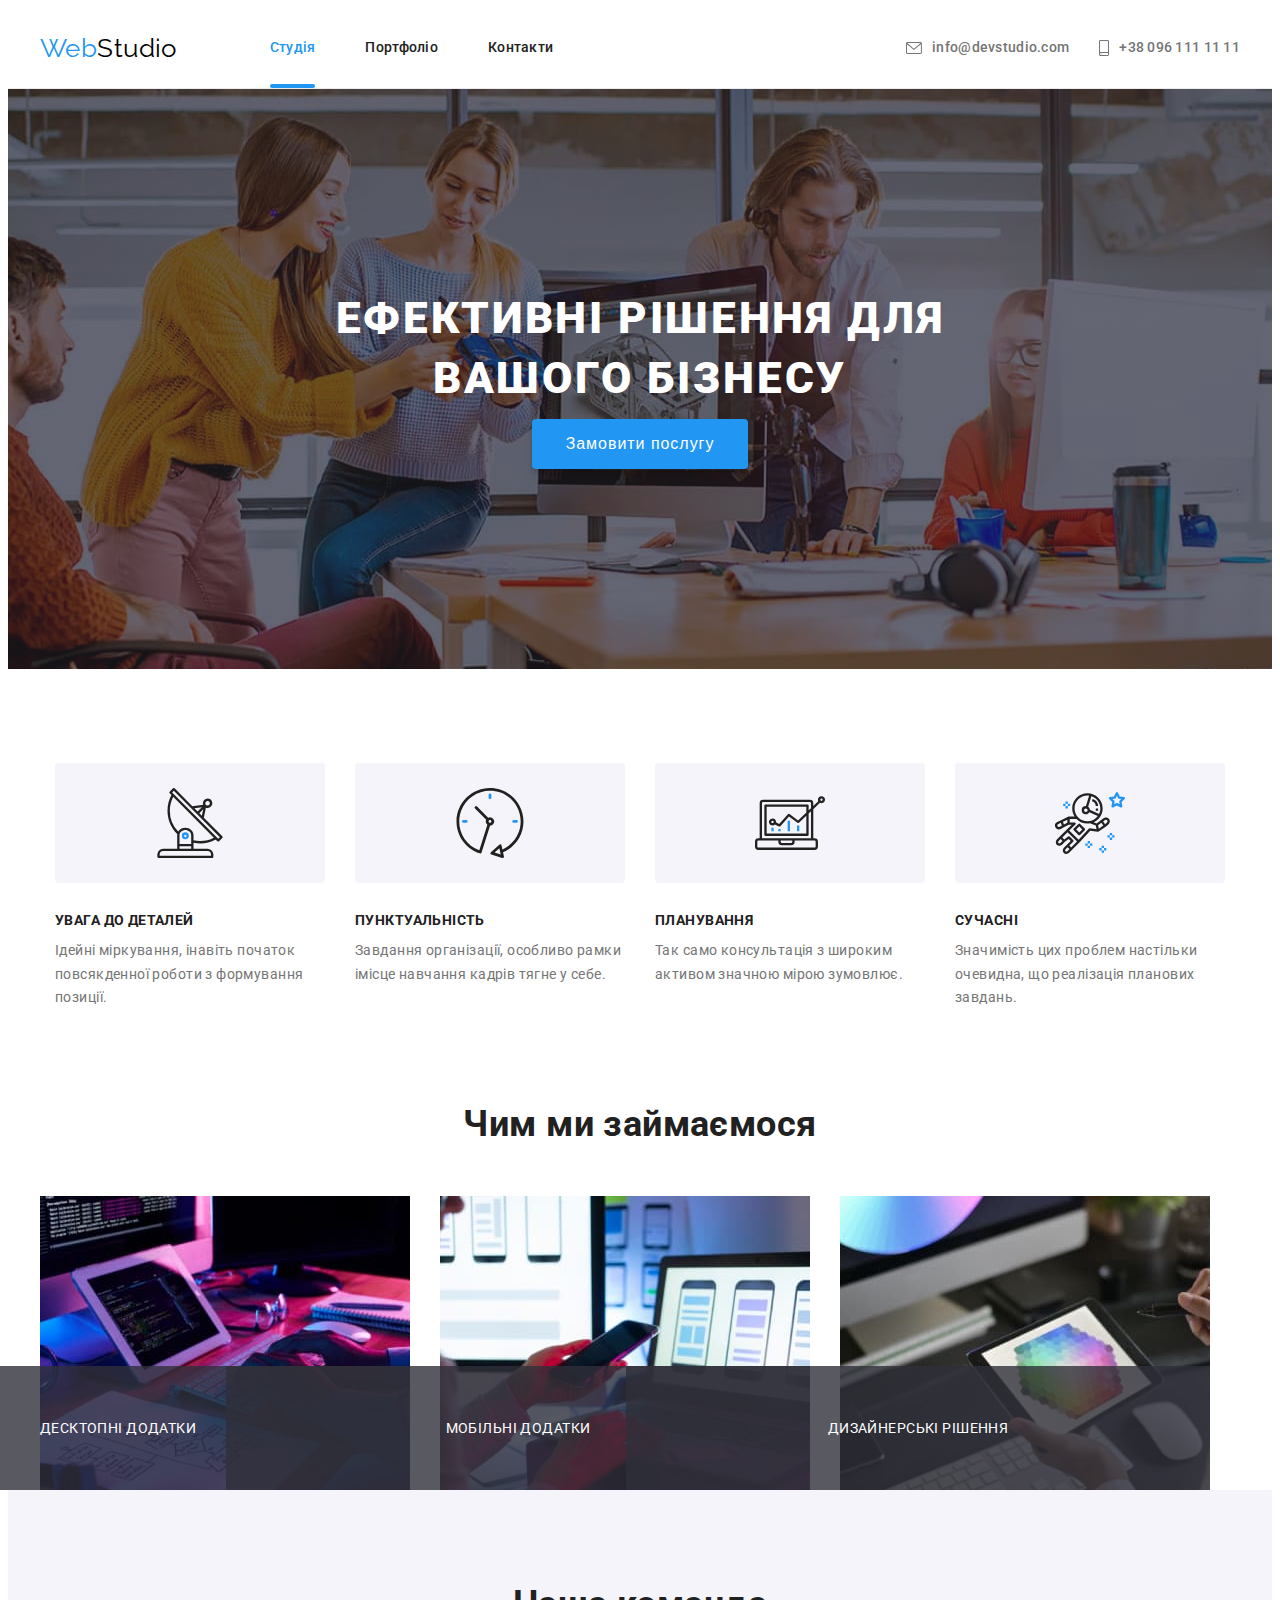
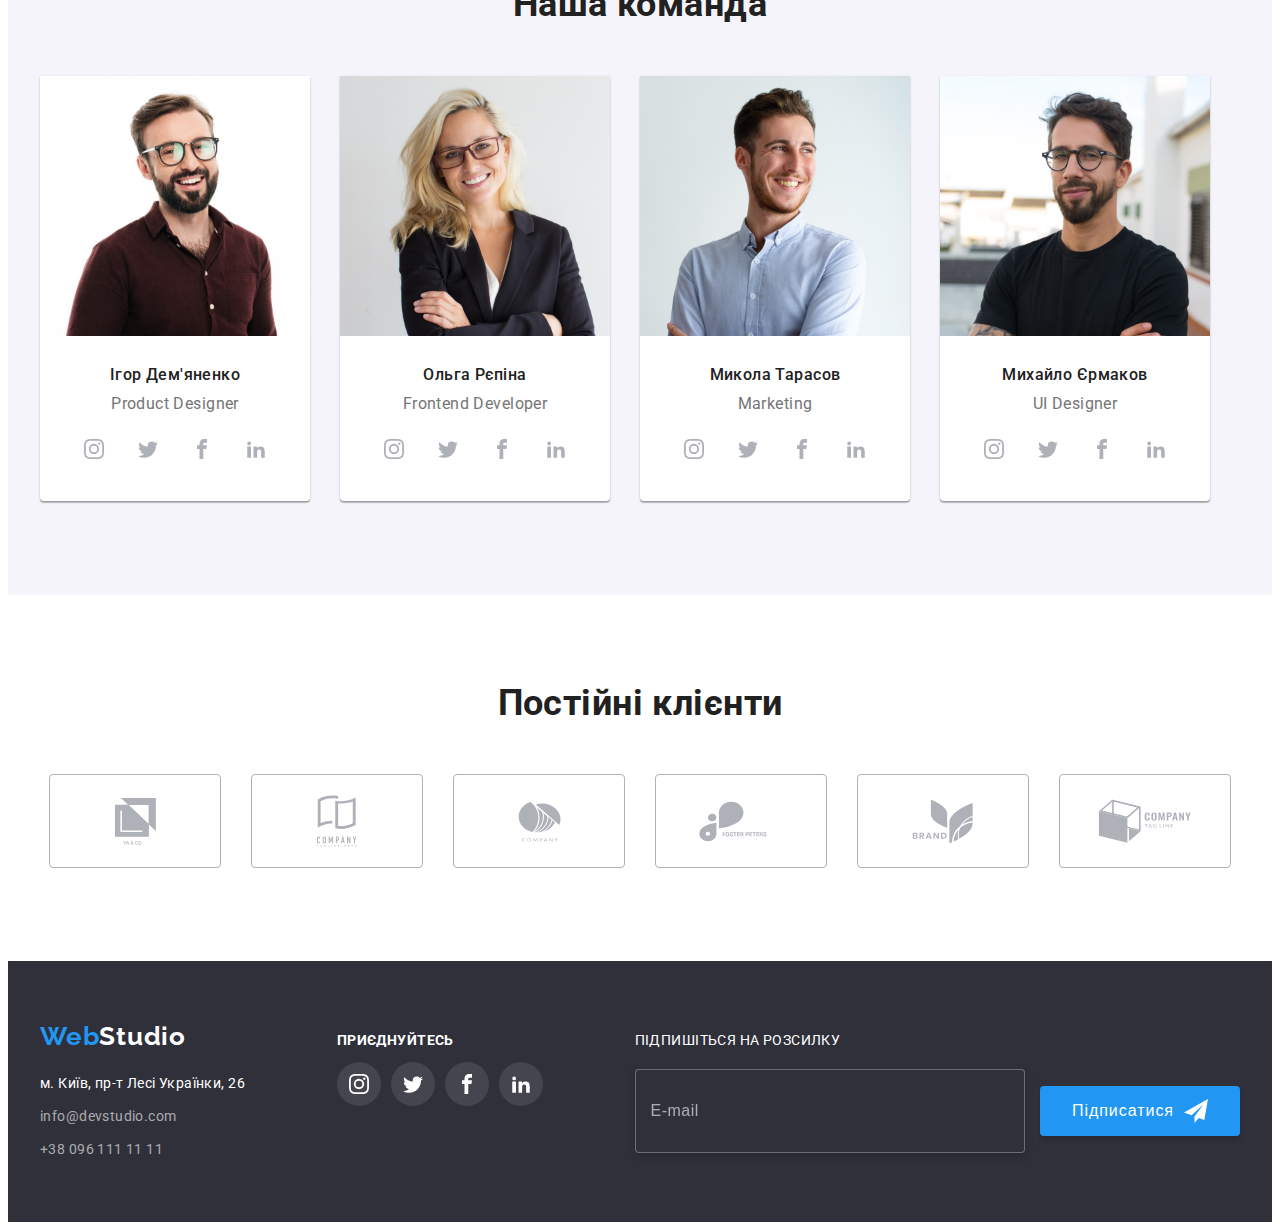
==== commit e521b8e8: "hm-7" ====
--- a/index.html
+++ b/index.html
@@ -23,36 +23,40 @@
 
   <body>
     <header class="header">
-      <div class="container header-container">
+      <div class="container header__container">
         <nav class="nav">
-          <a class="header-logo link" href="./index.html"
-            >Web<span class="studio-header">Studio</span></a
+          <a class="logo nav__logo" href="./index.html"
+            >Web<span class="nav__studio">Studio</span></a
           >
 
-          <ul class="header-list list">
-            <li class="header-item">
-              <a class="header-link current link" href="./index.html">Студія</a>
-            </li>
-            <li class="header-item">
-              <a class="header-link link" href="./portfolio.html">Портфоліо</a>
-            </li>
-            <li class="header-item">
-              <a class="header-link link" href="">Контакти</a>
+          <ul class="menu header-list list">
+            <li class="header-list__item">
+              <a
+                class="header-list__link header-list__link--active current link"
+                href="./index.html"
+                >Студія</a
+              >
+            </li>
+            <li class="header-list__item">
+              <a class="header-list__link link" href="./portfolio.html">Портфоліо</a>
+            </li>
+            <li class="header-list__item">
+              <a class="header-list__link link" href="">Контакти</a>
             </li>
           </ul>
         </nav>
 
-        <ul class="contact-list list">
-          <li class="header-contact-item">
-            <a class="contact-link link" href="mailto:nfo@devstudio.com"
-              ><svg class="contact-icon" width="16" height="12">
+        <ul class="comunication contact-list list">
+          <li class="contact-list__item">
+            <a class="contact-list__link link" href="mailto:nfo@devstudio.com"
+              ><svg class="icon contact-list__icon" width="16" height="12">
                 <use href="./images/icons.svg.svg#icon-mail"></use></svg
               >info@devstudio.com
             </a>
           </li>
-          <li class="header-contact-item">
-            <a class="contact-link link" href="tel:+380961111111"
-              ><svg class="contact-icon" width="10" height="16">
+          <li class="contact-list__item">
+            <a class="contact-list__link" href="tel:+380961111111"
+              ><svg class="icon contact-list__icon" width="10" height="16">
                 <use href="./images/icons.svg.svg#icon-tel"></use></svg
               >+38 096 111 11 11
             </a>
@@ -63,60 +67,61 @@
 
     <main>
       <section class="hero section">
-        <div class="container">
-          <h1 class="hero-title">Ефективні рішення для вашого бізнесу</h1>
-          <button class="hero-btn" data-modal-open type="button">Замовити послугу</button>
+        <div class=" container">
+          <h1 class="title container__title">Ефективні рішення для вашого бізнесу</h1>
+          <button class="container__btn" data-modal-open type="button">Замовити послугу</button>
         </div>
       </section>
 
       <h2 class="visually-hidden">Привілегії</h2>
+
       <section class="work section">
-        <div class="container">
-          <ul class="work-list list">
-            <li class="work-item">
-              <div class="svg-item">
-                <svg class="icon-work" width="70" height="70">
+        <div class=" gallery container">
+          <ul class="gallery__list list">
+            <li class="gallery__item">
+              <div class="block svg-item">
+                <svg class="svg-item__icon" width="70" height="70">
                   <use href="./images/icons.svg.svg#icon-antenna"></use>
                 </svg>
               </div>
-              <h3 class="work-title title">УВАГА ДО ДЕТАЛЕЙ</h3>
-              <p class="work-text text">
+              <h3 class="gallery__title title">УВАГА ДО ДЕТАЛЕЙ</h3>
+              <p class="gallery__text text">
                 Ідейні міркування, інавіть початок повсякденної роботи з формування позиції.
               </p>
             </li>
 
-            <li class="work-item">
-              <div class="svg-item">
-                <svg class="icon-work" width="70" height="70">
+            <li class="gallery__item">
+              <div class="block svg-item">
+                <svg class="svg-item__icon" width="70" height="70">
                   <use href="./images/icons.svg.svg#icon-clock"></use>
                 </svg>
               </div>
-              <h3 class="work-title title">ПУНКТУАЛЬНІСТЬ</h3>
-              <p class="work-text text">
+              <h3 class="gallery__title title">ПУНКТУАЛЬНІСТЬ</h3>
+              <p class="gallery__text text">
                 Завдання організації, особливо рамки імісце навчання кадрів тягне у себе.
               </p>
             </li>
 
-            <li class="work-item">
-              <div class="svg-item">
-                <svg class="icon-work" width="70" height="70">
+            <li class="gallery__item">
+              <div class="block svg-item">
+                <svg class="svg-item__icon" width="70" height="70">
                   <use href="./images/icons.svg.svg#icon-plan"></use>
                 </svg>
               </div>
-              <h3 class="work-title title">ПЛАНУВАННЯ</h3>
-              <p class="work-text text">
+              <h3 class="gallery__title title">ПЛАНУВАННЯ</h3>
+              <p class="gallery__text">
                 Так само консультація з широким активом значною мірою зумовлює.
               </p>
             </li>
 
-            <li class="work-item">
-              <div class="svg-item">
-                <svg class="icon-work" width="70" height="70">
+            <li class="gallery__item">
+              <div class="block svg-item">
+                <svg class="svg-item__icon" width="70" height="70">
                   <use href="./images/icons.svg.svg#icon-space"></use>
                 </svg>
               </div>
-              <h3 class="work-title title">СУЧАСНІ</h3>
-              <p class="work-text text">
+              <h3 class="gallery__title title">СУЧАСНІ</h3>
+              <p class="gallery__text text">
                 Значимість цих проблем настільки очевидна, що реалізація планових завдань.
               </p>
             </li>
--- a/css/main.min.css
+++ b/css/main.min.css
@@ -1 +1 @@
-h1,h2,h3,h4,h5,h6,p{margin:0}ul,ol{margin:0;padding:0;list-style:none}a{text-decoration:none}button{cursor:pointer}img{display:block}:root{--main-color: #212121;--second-color: #757575;--hover-color: #2196f3;--hover-second-color: #188ce8;--background-color-btn: #2196f3;--body-backgrounf-color: #f5f5f5;--studio-header-color: #000000;--main-hero-color: #ffffff;--background-color-footer: #2f303a;--studio-footer-color: #ffffff;--adress-link-color: #ffffff;--typical-line-height: 1.71;--background-col-btn: #f5f4fa;--bottom-line: #ececec;--bottom-line-item: #eeeeee;--icon-color: #afb1b8}.section{padding-top:94px;padding-bottom:94px}.container{width:1200px;padding-left:15px;padding-right:15px;margin:0 auto}.list{list-style:none}.link{text-decoration:none}body{font-family:"Roboto",sans-serif;font-size:14px;color:var(--main-color);background-color:var(--studio-footer-color);letter-spacing:.03em}.visually-hidden{position:absolute;white-space:nowrap;width:1px;height:1px;overflow:hidden;border:0;padding:0;clip:rect(0 0 0 0);-webkit-clip-path:inset(50%);clip-path:inset(50%);margin:-1px}.visually-hidden-top{position:absolute;white-space:nowrap;width:1px;height:1px;overflow:hidden;border:0;padding:0;clip:rect(0 0 0 0);-webkit-clip-path:inset(50%);clip-path:inset(50%);margin:-1px}body{font-family:"Roboto",sans-serif;font-size:14px;color:var(--main-color);background-color:var(--studio-footer-color);letter-spacing:.03em}.header{background-color:var(--adress-link-color);border-bottom:1px solid var(--bottom-line)}.header-container{display:flex;align-items:center}.nav{display:flex;align-items:center}.header-list{display:flex;margin-left:93px;gap:50px;position:relative}.header-logo{font-family:"Raleway";font-style:normal;font-size:26px;line-height:1.19;color:var(--hover-color)}.studio-header{color:var(--studio-header-color)}.header-link{position:relative;display:block;font-weight:500;line-height:1.14;letter-spacing:.02em;color:var(--main-color);padding-top:32px;padding-bottom:32px;transition:color 250ms cubic-bezier(0.4, 0, 0.2, 1)}.header-link:hover,.header-link:focus{color:var(--hover-color);background-color:var(--adress-link-color)}.header-link.current::after{position:absolute;content:"";bottom:0;left:0;width:100%;height:4px;background-color:var(--hover-color);border-radius:2px}.header-link.current{color:var(--hover-color)}.header-link-portfolio.current{color:var(--hover-color)}.no-padding{padding-top:0;padding-bottom:0}.contact-link{display:flex;align-items:center;justify-content:center;font-weight:500;line-height:1.14;letter-spacing:.02em;color:var(--second-color);padding-top:32px;padding-bottom:32px;transition:color 250ms cubic-bezier(0.4, 0, 0.2, 1)}.contact-link:hover,.contact-link:focus{color:var(--hover-color);background-color:var(--adress-link-color);fill:var(--hover-color)}.contact-list{display:flex;margin-left:auto;gap:30px}.contact-icon{margin-right:10px;fill:currentColor}.main{background-color:var(--body-backgrounf-color)}.hero{text-align:center;padding:200px 0px;background-color:var(--background-color-footer);background-image:linear-gradient(rgba(47, 48, 58, 0.4), rgba(47, 48, 58, 0.4)),url(../images/all.jpg);background-repeat:no-repeat;background-position:center;background-size:auto;max-width:1600px;margin:0 auto}.hero-title{font-weight:900;font-size:44px;width:696px;line-height:1.36;letter-spacing:.06em;text-transform:uppercase;color:var(--main-hero-color);margin-bottom:30px;margin-left:auto;margin-right:auto}.hero-btn{display:flex;display:inline-block;font-size:16px;line-height:1.87;letter-spacing:.06em;width:216px;height:50px;color:var(--main-hero-color);background-color:var(--background-color-btn);transition:background-color 250ms cubic-bezier(0.4, 0, 0.2, 1),color 250ms cubic-bezier(0.4, 0, 0.2, 1);cursor:pointer;box-shadow:0px 4px 4px rgba(0,0,0,.15);border-radius:4px;border:none}.hero-btn:hover{color:var(--hover-color);background-color:var(--adress-link-color)}.hero-btn:focus{color:var(--adress-link-color);background-color:var(--hover-color)}.work-list{display:flex;justify-content:center;gap:30px;border-radius:50%}.work-item{width:270px}.svg-item{display:flex;height:120px;border-radius:4px;align-items:center;justify-content:center;background-color:var(--background-col-btn);margin-bottom:30px}.icon-work{background:var(--background-col-btn)}.work-title{font-size:14px;line-height:1.14;text-transform:uppercase}.title{margin-bottom:10px}.work-text{line-height:var(--typical-line-height);color:var(--second-color)}.practical-list{display:flex;gap:30px}.practical-item{position:relative}.practical-about{position:absolute;align-items:center;justify-content:center;display:flex;bottom:0;right:0;padding:27px 107px;width:100%;height:70px;background:rgba(47,48,58,.8)}.about-text{text-align:center;letter-spacing:.03em;text-transform:uppercase;color:var(--adress-link-color)}.section-title{font-size:36px;line-height:1.16;text-align:center;margin-bottom:50px}.team{background-color:var(--background-col-btn);padding-bottom:94px}.team-list{display:flex}.team-soc-list{display:flex;justify-content:center;gap:10px}.team-item{margin-right:30px;background:var(--adress-link-color);box-shadow:0px 1px 3px rgba(0,0,0,.12),0px 1px 1px rgba(0,0,0,.14),0px 2px 1px rgba(0,0,0,.2);border-radius:0px 0px 4px 4px}.team-item:last-child{margin-right:0px}.team-soc-icon{fill:currentColor}.team-soc-icon:hover,.team-soc-icon:focus{color:var(--adress-link-color)}.team-soc-link{width:44px;height:44px;border-radius:50%;display:flex;align-items:center;justify-content:center;color:var(--icon-color);transition:background-color 250ms cubic-bezier(0.4, 0, 0.2, 1),color 250ms cubic-bezier(0.4, 0, 0.2, 1)}.team-soc-link:hover,.team-soc-link:focus{background-color:var(--hover-color);color:var(--adress-link-color)}.team-name{font-weight:500;font-size:16px;line-height:1.18;text-align:center;margin-bottom:10px}.name{padding-top:30px;padding-bottom:30px}.team-position{font-size:16px;line-height:1.18;text-align:center;color:var(--second-color);margin-bottom:13px}.clients{padding-top:88px;padding-bottom:93px}.clients-title{font-size:36px;line-height:1.16;text-align:center;margin-bottom:50px}.clients-list{display:flex;justify-content:center;gap:30px}.clients-link{width:170px;height:92px;display:flex;align-items:center;justify-content:center;border:1px solid var(--icon-color);border-radius:4px;color:var(--icon-color);transition:color 250ms cubic-bezier(0.4, 0, 0.2, 1),border 250ms cubic-bezier(0.4, 0, 0.2, 1)}.clients-link:hover,.clients-link:focus{border:1px solid var(--hover-color);color:var(--hover-color)}.clients-icon{fill:currentColor}.clients-icon:hover,.clients-icon:focus{fill:var(--hover-color)}.footer{background-color:var(--background-color-footer);padding-top:60px;padding-bottom:60px}.contacts-container{display:flex;align-items:baseline;justify-content:space-between}.footer-logo{display:block;font-family:"Raleway";font-style:normal;font-weight:700;font-size:26px;line-height:1.19;letter-spacing:.03em;color:var(--hover-color);margin-bottom:20px}.studio-footer{color:var(--studio-footer-color)}.adress-item{margin-bottom:9px}.adress-item:last-child{margin-bottom:0px}.adress-link{font-style:normal;line-height:var(--typical-line-height);color:var(--adress-link-color)}.footer-contacts-link{font-style:normal;line-height:var(--typical-line-height);color:rgba(255,255,255,.6);transition:color 250ms cubic-bezier(0.4, 0, 0.2, 1)}.footer-contacts-link:hover,.footer-contacts-link:focus{color:var(--hover-color)}.join-text{font-weight:700;display:inline-block;line-height:1.14px;text-transform:uppercase;justify-content:center;color:var(--adress-link-color);margin-bottom:20px}.join-list{display:flex;gap:10px}.join-link{width:44px;height:44px;border-radius:50%;display:flex;align-items:center;justify-content:center;background:rgba(255,255,255,.1);transition:background-color 250ms cubic-bezier(0.4, 0, 0.2, 1)}.join-link:hover,.join-link:focus{background-color:var(--hover-color);filter:drop-shadow(0px 4px 4px rgba(0, 0, 0, 0.25))}.join-icon{fill:var(--adress-link-color)}.join-icon:hover,.join-icon:focus{color:var(--adress-link-color)}.subscription-text{font-size:14px;line-height:1.14;letter-spacing:.03em;margin-bottom:20px;text-transform:uppercase;color:var(--adress-link-color)}.subscription-input{min-width:358px;height:50px;margin-right:12px;padding:16px 15px;border:1px solid rgba(255,255,255,.3);filter:drop-shadow(0px 4px 4px rgba(0, 0, 0, 0.15));border-radius:4px;outline-color:rgba(0,0,0,0);color:var(--adress-link-color);background-color:var(--background-color-footer)}.subscription-input::-moz-placeholder{font-size:16px;line-height:1.25px;padding:0 auto;display:flex;align-items:center;letter-spacing:.03em;color:rgba(255,255,255,.6)}.subscription-input:-ms-input-placeholder{font-size:16px;line-height:1.25px;padding:0 auto;display:flex;align-items:center;letter-spacing:.03em;color:rgba(255,255,255,.6)}.subscription-input::placeholder{font-size:16px;line-height:1.25px;padding:0 auto;display:flex;align-items:center;letter-spacing:.03em;color:rgba(255,255,255,.6)}.btn-subscription{display:inline-flex;font-size:16px;line-height:1.88;align-items:center;justify-content:center;letter-spacing:.06em;color:var(--adress-link-color);margin:0 auto;min-width:200px;height:50px;background:var(--background-color-btn);box-shadow:0px 4px 4px rgba(0,0,0,.15);border-radius:4px;border:none;cursor:pointer}.subscription-icon{margin-left:10px}.backdrop{position:fixed;top:0;width:100%;height:100%;background-color:rgba(0,0,0,.2);transition:opacity 250ms cubic-bezier(0.4, 0, 0.2, 1),visibility 250ms cubic-bezier(0.4, 0, 0.2, 1)}.is-hidden{visibility:hidden;opacity:0;pointer-events:none}.modal{position:absolute;top:50%;left:50%;min-width:528px;min-height:581px;padding:40px;transform:translate(-50%, -50%) scale(1);background-color:var(--adress-link-color);box-shadow:0px 1px 3px rgba(0,0,0,.12),0px 1px 1px rgba(0,0,0,.14),0px 2px 1px rgba(0,0,0,.2);border-radius:4px}.backdrop.is-hidden .modal{transform:translate(-50%, -50%) scale(1)}.modal-btn{position:absolute;display:flex;align-items:center;justify-content:center;width:30px;height:30px;right:8px;top:8px;border-radius:50%;border:1px solid rgba(0,0,0,.1);background-color:var(--adress-link-color);cursor:pointer;transition:250ms cubic-bezier(0.4, 0, 0.2, 1)}.modal-btn:hover,.modal-btn:focus{fill:var(--hover-color);outline:rgba(0,0,0,0)}.modal-text{font-weight:700;font-size:20px;line-height:1.15;text-align:center;letter-spacing:.03em;color:var(--main-color);margin-bottom:12px}.form-field-name{margin:0 auto}.form-field{margin-top:10px}.form-label{display:block;margin-bottom:4px;font-size:12px;line-height:1.16;letter-spacing:.01em;color:var(--second-color)}.textarea-field{margin-top:10px}.input-wrap{position:relative}.form-icon{position:absolute;transform:translateY(-50%);top:50%;margin-left:12px;transition:fill 250ms cubic-bezier(0.4, 0, 0.2, 1)}.input-wrap:focus-within>.form-icon{fill:var(--hover-color);border-color:var(--hover-color)}.modal-input{display:block;width:100%;height:40px;border:1px solid rgba(33,33,33,.2);border-radius:4px;padding-left:42px;transition:border 250ms cubic-bezier(0.4, 0, 0.2, 1);cursor:pointer}.input-wrap:focus-within>.modal-input{border-color:var(--hover-color);outline:rgba(0,0,0,0);border:1px solid var(--hover-color)}.form-label-coments{font-size:12px;line-height:1.16;letter-spacing:.01em;color:var(--second-color)}.coments-modul{display:block;resize:none;width:100%;height:120px;margin-top:4px;padding:16px 12px;border:1px solid rgba(33,33,33,.2);border-radius:4px;transition:border 250ms cubic-bezier(0.4, 0, 0.2, 1);cursor:pointer}.coments-modul:focus{border-color:var(--hover-color);outline:rgba(0,0,0,0);border:1px solid var(--hover-color)}::-moz-placeholder{font-size:12px;line-height:1.16;letter-spacing:.01em;color:rgba(117,117,117,.5)}:-ms-input-placeholder{font-size:12px;line-height:1.16;letter-spacing:.01em;color:rgba(117,117,117,.5)}::placeholder{font-size:12px;line-height:1.16;letter-spacing:.01em;color:rgba(117,117,117,.5)}.conditions-label{display:flex;align-items:center;font-size:14px;line-height:1.71;letter-spacing:.03em;color:var(--second-color)}.conditions-label span{display:flex;align-items:center;justify-content:center;margin-right:7px;width:16px;height:15px;border:2px solid var(--main-color);border-radius:4px;fill:rgba(0,0,0,0);cursor:pointer}.input-conditions:checked+.conditions-label span{background-color:var(--hover-color);border-color:rgba(0,0,0,0);fill:var(--adress-link-color)}.conditions-link{-webkit-text-decoration-line:underline;text-decoration-line:underline;color:var(--hover-color)}.form-conditions{display:flex;justify-content:center;margin-top:20px}.conditions-text{text-decoration:none;-webkit-text-decoration-line:underline;text-decoration-line:underline;color:var(--hover-color)}.check-text{margin-right:2px}.btn-submit{display:flex;display:block;margin:0 auto;font-weight:700;font-size:16px;line-height:1.88;width:200px;height:50px;align-items:center;text-align:center;justify-content:center;letter-spacing:.06em;margin-top:30px;border-radius:4px;color:var(--adress-link-color);background-color:var(--background-color-btn);box-shadow:0px 4px 4px rgba(0,0,0,.15);border:none;cursor:pointer;transition:background-color 250ms cubic-bezier(0.4, 0, 0.2, 1),color 250ms cubic-bezier(0.4, 0, 0.2, 1)}.btn-submit:hover,.btn-submit:focus{background-color:var(--hover-second-color)}.header-portfolio{background-color:var(--adress-link-color);border-bottom:1px solid var(--bottom-line)}.container-portfolio{display:flex;align-items:center}.nav-portfolio{display:flex;align-items:center}.header-logo{font-family:"Raleway";font-style:normal;font-size:26px;line-height:1.19;color:var(--hover-color)}.header-list-portfolio{display:flex;margin-left:93px;gap:50px}.header-link-portfolio{position:relative;display:block;font-weight:500;font-size:14px;line-height:1.14;letter-spacing:.02em;color:var(--main-color);padding-top:32px;padding-bottom:32px;transition:color 250ms cubic-bezier(0.4, 0, 0.2, 1)}.header-link-portfolio:hover,.header-link-portfolio:focus{color:var(--hover-color);background-color:var(--adress-link-color)}.header-link-portfolio.current::after{position:absolute;content:"";bottom:0;left:0;width:100%;height:4px;background-color:var(--hover-color);border-radius:2px}.contacts-list-portfolio{display:flex;margin-left:auto;gap:30px}.contact-icon-portfolio{margin-right:10px;fill:currentColor}.contacts-portfolio{display:flex;justify-content:center;align-items:center;font-weight:500;line-height:1.14;letter-spacing:.02em;color:var(--second-color);padding-top:32px;padding-bottom:32px;transition:color 250ms cubic-bezier(0.4, 0, 0.2, 1)}.contacts-portfolio:hover,.contacts-portfolio:focus{color:var(--background-color-btn);background-color:var(--adress-link-color)}.philter-btn-list{display:flex;justify-content:center;gap:10px;margin-bottom:50px}.button{font-weight:500;font-size:16px;line-height:1.62;text-align:center;color:var(--main-color);background-color:var(--background-col-btn);border-radius:4px;border:rgba(0,0,0,0);cursor:pointer;padding:6px 22px;transition:background-color 250ms cubic-bezier(0.4, 0, 0.2, 1),color 250ms cubic-bezier(0.4, 0, 0.2, 1),box-shadow 250ms cubic-bezier(0.4, 0, 0.2, 1)}.button:hover,.button:focus{color:var(--adress-link-color);background-color:var(--hover-color);box-shadow:0px 3px 1px rgba(0,0,0,.1),0px 1px 2px rgba(0,0,0,.08),0px 2px 2px rgba(0,0,0,.12)}.project-list{display:flex;flex-wrap:wrap;gap:30px}.project-about:hover,.project-about:focus{box-shadow:0px 1px 1px rgba(0,0,0,.12),0px 4px 4px rgba(0,0,0,.06),1px 4px 6px rgba(0,0,0,.16)}.item{padding:20px 24px;border:1px solid var(--bottom-line-item)}.project-item{width:calc((100% - 60px)/3)}.project-item:nth-child(3n){margin-right:0}.project-wrap{position:relative;overflow:hidden}.project-text-top{position:absolute;top:0;left:0;font-weight:400;font-size:18px;line-height:1.56;height:100%;padding:63px 24px;color:var(--adress-link-color);background-color:rgba(33,150,243,.9);transform:translateY(100%);transition:transform 250ms cubic-bezier(0.4, 0, 0.2, 1)}.project-item:hover .project-text-top{transform:translate(0)}.img{display:block;max-width:100%;height:auto}.project-link{display:block;transition:box-shadow 250ms cubic-bezier(0.4, 0, 0.2, 1)}.project-link:hover,.project-link:focus{background:var(--adress-link-color);box-shadow:0px 1px 1px rgba(0,0,0,.12),0px 4px 4px rgba(0,0,0,.06),1px 4px 6px rgba(0,0,0,.16)}.project-title{color:var(--main-color);font-size:18px;line-height:2;letter-spacing:.06em;margin-bottom:4px}.project-text{font-size:16px;line-height:1.87;color:var(--second-color)}.footer-portfolio{background-color:var(--background-color-footer);padding-top:60px;padding-bottom:60px}.contacts-container-portfolio{display:flex;align-items:baseline;justify-content:space-between}.adress-item-portfolio{margin-bottom:9px}.adress-item-portfolio:last-child{margin-bottom:0}.adress-link-portfolio{font-style:normal;line-height:var(--typical-line-height);color:var(--adress-link-color)}.adress-contact-link-portfolio{font-style:normal;font-weight:400;line-height:var(--typical-line-height);color:rgba(255,255,255,.6);transition:color 250ms cubic-bezier(0.4, 0, 0.2, 1)}.adress-contact-link-portfolio:hover,.adress-contact-link-portfolio:focus{color:var(--hover-color)}.join-portfolio-text{font-weight:700;display:inline-block;line-height:1.14px;text-transform:uppercase;justify-content:center;color:var(--adress-link-color);margin-bottom:20px}.join-portfolio-list{display:flex;gap:10px}.join-portfolio-link{width:44px;height:44px;border-radius:50%;display:flex;align-items:center;justify-content:center;background:rgba(255,255,255,.1);transition:background-color 250ms cubic-bezier(0.4, 0, 0.2, 1)}.join-portfolio-link:hover,.join-portfolio-link:focus{background-color:var(--hover-color);filter:drop-shadow(0px 4px 4px rgba(0, 0, 0, 0.25))}.join-portfolio-icon{fill:var(--adress-link-color)}.join-portfolio-icon:hover,.join-portfolio-icon:focus{color:var(--adress-link-color)}.subscription-text-portfolio{font-size:14px;line-height:1.14;letter-spacing:.03em;margin-bottom:20px;text-transform:uppercase;color:var(--adress-link-color)}.subscription-input-portfolio{min-width:358px;height:50px;margin-right:12px;padding:16px 15px;border:1px solid rgba(255,255,255,.3);filter:drop-shadow(0px 4px 4px rgba(0, 0, 0, 0.15));border-radius:4px;outline-color:rgba(0,0,0,0);color:var(--adress-link-color);background-color:var(--background-color-footer)}.subscription-input-portfolio::-moz-placeholder{font-size:16px;line-height:1.25px;display:flex;align-items:center;letter-spacing:.03em;color:rgba(255,255,255,.6)}.subscription-input-portfolio:-ms-input-placeholder{font-size:16px;line-height:1.25px;display:flex;align-items:center;letter-spacing:.03em;color:rgba(255,255,255,.6)}.subscription-input-portfolio::placeholder{font-size:16px;line-height:1.25px;display:flex;align-items:center;letter-spacing:.03em;color:rgba(255,255,255,.6)}.btn-subscription-portfolio{display:inline-flex;font-size:16px;line-height:1.88;align-items:center;justify-content:center;letter-spacing:.06em;color:var(--adress-link-color);margin:0 auto;min-width:200px;height:50px;background:var(--background-color-btn);box-shadow:0px 4px 4px rgba(0,0,0,.15);border-radius:4px;border:none;cursor:pointer}.subscription-icon-portfolio{margin-left:10px}/*# sourceMappingURL=main.min.css.map */+.list{list-style:none}.link{text-decoration:none}h1,h2,h3,h4,h5,h6,p{margin:0}ul,ol{margin:0;padding:0;list-style:none}a{text-decoration:none}button{cursor:pointer}img{display:block}body{font-family:"Roboto",sans-serif;font-size:14px;color:var(--main-color);background-color:var(--studio-footer-color);letter-spacing:.03em}.container{width:1200px;padding-left:15px;padding-right:15px;margin:0 auto}.backdrop{position:fixed;top:0;width:100%;height:100%;background-color:rgba(0,0,0,.2);transition:opacity 250ms cubic-bezier(0.4, 0, 0.2, 1),visibility 250ms cubic-bezier(0.4, 0, 0.2, 1)}.is-hidden{visibility:hidden;opacity:0;pointer-events:none}.modal{position:absolute;top:50%;left:50%;min-width:528px;min-height:581px;padding:40px;transform:translate(-50%, -50%) scale(1);background-color:var(--adress-link-color);box-shadow:0px 1px 3px rgba(0,0,0,.12),0px 1px 1px rgba(0,0,0,.14),0px 2px 1px rgba(0,0,0,.2);border-radius:4px}.backdrop.is-hidden .modal{transform:translate(-50%, -50%) scale(1)}.modal-btn{position:absolute;display:flex;align-items:center;justify-content:center;width:30px;height:30px;right:8px;top:8px;border-radius:50%;border:1px solid rgba(0,0,0,.1);background-color:var(--adress-link-color);cursor:pointer;transition:250ms cubic-bezier(0.4, 0, 0.2, 1)}.modal-btn:hover,.modal-btn:focus{fill:var(--hover-color);outline:rgba(0,0,0,0)}.modal-text{font-weight:700;font-size:20px;line-height:1.15;text-align:center;letter-spacing:.03em;color:var(--main-color);margin-bottom:12px}.form-field-name{margin:0 auto}.form-field{margin-top:10px}.form-label{display:block;margin-bottom:4px;font-size:12px;line-height:1.16;letter-spacing:.01em;color:var(--second-color)}.textarea-field{margin-top:10px}.input-wrap{position:relative}.form-icon{position:absolute;transform:translateY(-50%);top:50%;margin-left:12px;transition:fill 250ms cubic-bezier(0.4, 0, 0.2, 1)}.input-wrap:focus-within>.form-icon{fill:var(--hover-color);border-color:var(--hover-color)}.modal-input{display:block;width:100%;height:40px;border:1px solid rgba(33,33,33,.2);border-radius:4px;padding-left:42px;transition:border 250ms cubic-bezier(0.4, 0, 0.2, 1);cursor:pointer}.input-wrap:focus-within>.modal-input{border-color:var(--hover-color);outline:rgba(0,0,0,0);border:1px solid var(--hover-color)}.form-label-coments{font-size:12px;line-height:1.16;letter-spacing:.01em;color:var(--second-color)}.coments-modul{display:block;resize:none;width:100%;height:120px;margin-top:4px;padding:16px 12px;border:1px solid rgba(33,33,33,.2);border-radius:4px;transition:border 250ms cubic-bezier(0.4, 0, 0.2, 1);cursor:pointer}.coments-modul:focus{border-color:var(--hover-color);outline:rgba(0,0,0,0);border:1px solid var(--hover-color)}::-moz-placeholder{font-size:12px;line-height:1.16;letter-spacing:.01em;color:rgba(117,117,117,.5)}:-ms-input-placeholder{font-size:12px;line-height:1.16;letter-spacing:.01em;color:rgba(117,117,117,.5)}::placeholder{font-size:12px;line-height:1.16;letter-spacing:.01em;color:rgba(117,117,117,.5)}.conditions-label{display:flex;align-items:center;font-size:14px;line-height:1.71;letter-spacing:.03em;color:var(--second-color)}.conditions-label span{display:flex;align-items:center;justify-content:center;margin-right:7px;width:16px;height:15px;border:2px solid var(--main-color);border-radius:4px;fill:rgba(0,0,0,0);cursor:pointer}.input-conditions:checked+.conditions-label span{background-color:var(--hover-color);border-color:rgba(0,0,0,0);fill:var(--adress-link-color)}.conditions-link{-webkit-text-decoration-line:underline;text-decoration-line:underline;color:var(--hover-color)}.form-conditions{display:flex;justify-content:center;margin-top:20px}.conditions-text{text-decoration:none;-webkit-text-decoration-line:underline;text-decoration-line:underline;color:var(--hover-color)}.check-text{margin-right:2px}.btn-submit{display:flex;display:block;margin:0 auto;font-weight:700;font-size:16px;line-height:1.88;width:200px;height:50px;align-items:center;text-align:center;justify-content:center;letter-spacing:.06em;margin-top:30px;border-radius:4px;color:var(--adress-link-color);background-color:var(--background-color-btn);box-shadow:0px 4px 4px rgba(0,0,0,.15);border:none;cursor:pointer;transition:background-color 250ms cubic-bezier(0.4, 0, 0.2, 1),color 250ms cubic-bezier(0.4, 0, 0.2, 1)}.btn-submit:hover,.btn-submit:focus{background-color:var(--hover-second-color)}.section{padding-top:94px;padding-bottom:94px}.project-list{display:flex;flex-wrap:wrap;gap:30px}.project-about:hover,.project-about:focus{box-shadow:0px 1px 1px rgba(0,0,0,.12),0px 4px 4px rgba(0,0,0,.06),1px 4px 6px rgba(0,0,0,.16)}.item{padding:20px 24px;border:1px solid var(--bottom-line-item)}.project-item{width:calc((100% - 60px)/3)}.project-item:nth-child(3n){margin-right:0}.project-wrap{position:relative;overflow:hidden}.project-text-top{position:absolute;top:0;left:0;font-weight:400;font-size:18px;line-height:1.56;height:100%;padding:63px 24px;color:var(--adress-link-color);background-color:rgba(33,150,243,.9);transform:translateY(100%);transition:transform 250ms cubic-bezier(0.4, 0, 0.2, 1)}.project-item:hover .project-text-top{transform:translate(0)}.img{display:block;max-width:100%;height:auto}.project-link{display:block;transition:box-shadow 250ms cubic-bezier(0.4, 0, 0.2, 1)}.project-link:hover,.project-link:focus{background:var(--adress-link-color);box-shadow:0px 1px 1px rgba(0,0,0,.12),0px 4px 4px rgba(0,0,0,.06),1px 4px 6px rgba(0,0,0,.16)}.project-title{color:var(--main-color);font-size:18px;line-height:2;letter-spacing:.06em;margin-bottom:4px}.project-text{font-size:16px;line-height:1.87;color:var(--second-color)}.clients{padding-top:88px;padding-bottom:93px}.clients-title{font-size:36px;line-height:1.16;text-align:center;margin-bottom:50px}.clients-list{display:flex;justify-content:center;gap:30px}.clients-link{width:170px;height:92px;display:flex;align-items:center;justify-content:center;border:1px solid var(--icon-color);border-radius:4px;color:var(--icon-color);transition:color 250ms cubic-bezier(0.4, 0, 0.2, 1),border 250ms cubic-bezier(0.4, 0, 0.2, 1)}.clients-link:hover,.clients-link:focus{border:1px solid var(--hover-color);color:var(--hover-color)}.clients-icon{fill:currentColor}.clients-icon:hover,.clients-icon:focus{fill:var(--hover-color)}.footer-portfolio{background-color:var(--background-color-footer);padding-top:60px;padding-bottom:60px}.contacts-container-portfolio{display:flex;align-items:baseline;justify-content:space-between}.adress-item-portfolio{margin-bottom:9px}.adress-item-portfolio:last-child{margin-bottom:0}.adress-link-portfolio{font-style:normal;line-height:var(--typical-line-height);color:var(--adress-link-color)}.adress-contact-link-portfolio{font-style:normal;font-weight:400;line-height:var(--typical-line-height);color:rgba(255,255,255,.6);transition:color 250ms cubic-bezier(0.4, 0, 0.2, 1)}.adress-contact-link-portfolio:hover,.adress-contact-link-portfolio:focus{color:var(--hover-color)}.join-portfolio-text{font-weight:700;display:inline-block;line-height:1.14px;text-transform:uppercase;justify-content:center;color:var(--adress-link-color);margin-bottom:20px}.join-portfolio-list{display:flex;gap:10px}.join-portfolio-link{width:44px;height:44px;border-radius:50%;display:flex;align-items:center;justify-content:center;background:rgba(255,255,255,.1);transition:background-color 250ms cubic-bezier(0.4, 0, 0.2, 1)}.join-portfolio-link:hover,.join-portfolio-link:focus{background-color:var(--hover-color);filter:drop-shadow(0px 4px 4px rgba(0, 0, 0, 0.25))}.join-portfolio-icon{fill:var(--adress-link-color)}.join-portfolio-icon:hover,.join-portfolio-icon:focus{color:var(--adress-link-color)}.subscription-text-portfolio{font-size:14px;line-height:1.14;letter-spacing:.03em;margin-bottom:20px;text-transform:uppercase;color:var(--adress-link-color)}.subscription-input-portfolio{min-width:358px;height:50px;margin-right:12px;padding:16px 15px;border:1px solid rgba(255,255,255,.3);filter:drop-shadow(0px 4px 4px rgba(0, 0, 0, 0.15));border-radius:4px;outline-color:rgba(0,0,0,0);color:var(--adress-link-color);background-color:var(--background-color-footer)}.subscription-input-portfolio::-moz-placeholder{font-size:16px;line-height:1.25px;display:flex;align-items:center;letter-spacing:.03em;color:rgba(255,255,255,.6)}.subscription-input-portfolio:-ms-input-placeholder{font-size:16px;line-height:1.25px;display:flex;align-items:center;letter-spacing:.03em;color:rgba(255,255,255,.6)}.subscription-input-portfolio::placeholder{font-size:16px;line-height:1.25px;display:flex;align-items:center;letter-spacing:.03em;color:rgba(255,255,255,.6)}.btn-subscription-portfolio{display:inline-flex;font-size:16px;line-height:1.88;align-items:center;justify-content:center;letter-spacing:.06em;color:var(--adress-link-color);margin:0 auto;min-width:200px;height:50px;background:var(--background-color-btn);box-shadow:0px 4px 4px rgba(0,0,0,.15);border-radius:4px;border:none;cursor:pointer}.subscription-icon-portfolio{margin-left:10px}.footer{background-color:var(--background-color-footer);padding-top:60px;padding-bottom:60px}.contacts-container{display:flex;align-items:baseline;justify-content:space-between}.footer-logo{display:block;font-family:"Raleway";font-style:normal;font-weight:700;font-size:26px;line-height:1.19;letter-spacing:.03em;color:var(--hover-color);margin-bottom:20px}.studio-footer{color:var(--studio-footer-color)}.adress-item{margin-bottom:9px}.adress-item:last-child{margin-bottom:0px}.adress-link{font-style:normal;line-height:var(--typical-line-height);color:var(--adress-link-color)}.footer-contacts-link{font-style:normal;line-height:var(--typical-line-height);color:rgba(255,255,255,.6);transition:color 250ms cubic-bezier(0.4, 0, 0.2, 1)}.footer-contacts-link:hover,.footer-contacts-link:focus{color:var(--hover-color)}.join-text{font-weight:700;display:inline-block;line-height:1.14px;text-transform:uppercase;justify-content:center;color:var(--adress-link-color);margin-bottom:20px}.join-list{display:flex;gap:10px}.join-link{width:44px;height:44px;border-radius:50%;display:flex;align-items:center;justify-content:center;background:rgba(255,255,255,.1);transition:background-color 250ms cubic-bezier(0.4, 0, 0.2, 1)}.join-link:hover,.join-link:focus{background-color:var(--hover-color);filter:drop-shadow(0px 4px 4px rgba(0, 0, 0, 0.25))}.join-icon{fill:var(--adress-link-color)}.join-icon:hover,.join-icon:focus{color:var(--adress-link-color)}.subscription-text{font-size:14px;line-height:1.14;letter-spacing:.03em;margin-bottom:20px;text-transform:uppercase;color:var(--adress-link-color)}.subscription-input{min-width:358px;height:50px;margin-right:12px;padding:16px 15px;border:1px solid rgba(255,255,255,.3);filter:drop-shadow(0px 4px 4px rgba(0, 0, 0, 0.15));border-radius:4px;outline-color:rgba(0,0,0,0);color:var(--adress-link-color);background-color:var(--background-color-footer)}.subscription-input::-moz-placeholder{font-size:16px;line-height:1.25px;padding:0 auto;display:flex;align-items:center;letter-spacing:.03em;color:rgba(255,255,255,.6)}.subscription-input:-ms-input-placeholder{font-size:16px;line-height:1.25px;padding:0 auto;display:flex;align-items:center;letter-spacing:.03em;color:rgba(255,255,255,.6)}.subscription-input::placeholder{font-size:16px;line-height:1.25px;padding:0 auto;display:flex;align-items:center;letter-spacing:.03em;color:rgba(255,255,255,.6)}.btn-subscription{display:inline-flex;font-size:16px;line-height:1.88;align-items:center;justify-content:center;letter-spacing:.06em;color:var(--adress-link-color);margin:0 auto;min-width:200px;height:50px;background:var(--background-color-btn);box-shadow:0px 4px 4px rgba(0,0,0,.15);border-radius:4px;border:none;cursor:pointer}.subscription-icon{margin-left:10px}.header-portfolio{background-color:var(--adress-link-color);border-bottom:1px solid var(--bottom-line)}.container-portfolio{display:flex;align-items:center}.nav-portfolio{display:flex;align-items:center}.header-logo{font-family:"Raleway";font-style:normal;font-size:26px;line-height:1.19;color:var(--hover-color)}.studio-header{color:var(--studio-header-color)}.header-list-portfolio{display:flex;margin-left:93px;gap:50px}.header-link-portfolio{position:relative;display:block;font-weight:500;font-size:14px;line-height:1.14;letter-spacing:.02em;color:var(--main-color);padding-top:32px;padding-bottom:32px;transition:color 250ms cubic-bezier(0.4, 0, 0.2, 1)}.header-link-portfolio:hover,.header-link-portfolio:focus{color:var(--hover-color);background-color:var(--adress-link-color)}.header-link-portfolio.current::after{position:absolute;content:"";bottom:0;left:0;width:100%;height:4px;background-color:var(--hover-color);border-radius:2px}.contacts-list-portfolio{display:flex;margin-left:auto;gap:30px}.contact-icon-portfolio{margin-right:10px;fill:currentColor}.contacts-portfolio{display:flex;justify-content:center;align-items:center;font-weight:500;line-height:1.14;letter-spacing:.02em;color:var(--second-color);padding-top:32px;padding-bottom:32px;transition:color 250ms cubic-bezier(0.4, 0, 0.2, 1)}.contacts-portfolio:hover,.contacts-portfolio:focus{color:var(--background-color-btn);background-color:var(--adress-link-color)}.header{background-color:var(--adress-link-color);border-bottom:1px solid var(--bottom-line)}.header__container{display:flex;align-items:center}.nav{display:flex;align-items:center}.header-list{display:flex;margin-left:93px;gap:50px;position:relative}.nav__logo{font-family:"Raleway";font-style:normal;font-size:26px;line-height:1.19;color:var(--hover-color)}.nav__studio{color:var(--studio-header-color)}.header-list__link{position:relative;display:block;font-weight:500;line-height:1.14;letter-spacing:.02em;color:var(--main-color);padding-top:32px;padding-bottom:32px;transition:color 250ms cubic-bezier(0.4, 0, 0.2, 1)}.header-list__link:hover,.header-list__link:focus{color:var(--hover-color);background-color:var(--adress-link-color)}.header-list__link.current::after{position:absolute;content:"";bottom:0;left:0;width:100%;height:4px;background-color:var(--hover-color);border-radius:2px}.header-list__link--active.current{color:var(--hover-color)}.header-link-portfolio.current{color:var(--hover-color)}.no-padding{padding-top:0;padding-bottom:0}.contact-list__link{display:flex;align-items:center;justify-content:center;font-weight:500;line-height:1.14;letter-spacing:.02em;color:var(--second-color);padding-top:32px;padding-bottom:32px;transition:color 250ms cubic-bezier(0.4, 0, 0.2, 1)}.contact-list__link:hover,.contact-list__link:focus{color:var(--hover-color);background-color:var(--adress-link-color);fill:var(--hover-color)}.contact-list{display:flex;margin-left:auto;gap:30px}.contact-list__icon{margin-right:10px;fill:currentColor}.main{background-color:var(--body-backgrounf-color)}.hero{text-align:center;padding:200px 0px;background-color:var(--background-color-footer);background-image:linear-gradient(rgba(47, 48, 58, 0.4), rgba(47, 48, 58, 0.4)),url(../images/all.jpg);background-repeat:no-repeat;background-position:center;background-size:auto;max-width:1600px;margin:0 auto}.container__title{font-weight:900;font-size:44px;width:696px;line-height:1.36;letter-spacing:.06em;text-transform:uppercase;color:var(--main-hero-color);margin-bottom:30px;margin-left:auto;margin-right:auto}.container__btn{display:flex;display:inline-block;font-size:16px;line-height:1.87;letter-spacing:.06em;width:216px;height:50px;color:var(--main-hero-color);background-color:var(--background-color-btn);transition:background-color 250ms cubic-bezier(0.4, 0, 0.2, 1),color 250ms cubic-bezier(0.4, 0, 0.2, 1);cursor:pointer;box-shadow:0px 4px 4px rgba(0,0,0,.15);border-radius:4px;border:none}.container__btn:hover{color:var(--hover-color);background-color:var(--adress-link-color)}.container__btn:focus{color:var(--adress-link-color);background-color:var(--hover-color)}.philter-btn-list{display:flex;justify-content:center;gap:10px;margin-bottom:50px}.button{font-weight:500;font-size:16px;line-height:1.62;text-align:center;color:var(--main-color);background-color:var(--background-col-btn);border-radius:4px;border:rgba(0,0,0,0);cursor:pointer;padding:6px 22px;transition:background-color 250ms cubic-bezier(0.4, 0, 0.2, 1),color 250ms cubic-bezier(0.4, 0, 0.2, 1),box-shadow 250ms cubic-bezier(0.4, 0, 0.2, 1)}.button:hover,.button:focus{color:var(--adress-link-color);background-color:var(--hover-color);box-shadow:0px 3px 1px rgba(0,0,0,.1),0px 1px 2px rgba(0,0,0,.08),0px 2px 2px rgba(0,0,0,.12)}.practical-list{display:flex;gap:30px}.practical-item{position:relative}.practical-about{position:absolute;align-items:center;justify-content:center;display:flex;bottom:0;right:0;padding:27px 107px;width:100%;height:70px;background:rgba(47,48,58,.8)}.about-text{text-align:center;letter-spacing:.03em;text-transform:uppercase;color:var(--adress-link-color)}.section-title{font-size:36px;line-height:1.16;text-align:center;margin-bottom:50px}.team{background-color:var(--background-col-btn);padding-bottom:94px}.team-list{display:flex}.team-soc-list{display:flex;justify-content:center;gap:10px}.team-item{margin-right:30px;background:var(--adress-link-color);box-shadow:0px 1px 3px rgba(0,0,0,.12),0px 1px 1px rgba(0,0,0,.14),0px 2px 1px rgba(0,0,0,.2);border-radius:0px 0px 4px 4px}.team-item:last-child{margin-right:0px}.team-soc-icon{fill:currentColor}.team-soc-icon:hover,.team-soc-icon:focus{color:var(--adress-link-color)}.team-soc-link{width:44px;height:44px;border-radius:50%;display:flex;align-items:center;justify-content:center;color:var(--icon-color);transition:background-color 250ms cubic-bezier(0.4, 0, 0.2, 1),color 250ms cubic-bezier(0.4, 0, 0.2, 1)}.team-soc-link:hover,.team-soc-link:focus{background-color:var(--hover-color);color:var(--adress-link-color)}.team-name{font-weight:500;font-size:16px;line-height:1.18;text-align:center;margin-bottom:10px}.name{padding-top:30px;padding-bottom:30px}.team-position{font-size:16px;line-height:1.18;text-align:center;color:var(--second-color);margin-bottom:13px}.gallery__list{display:flex;justify-content:center;gap:30px;border-radius:50%}.gallery__item{width:270px}.svg-item{display:flex;height:120px;border-radius:4px;align-items:center;justify-content:center;background-color:var(--background-col-btn);margin-bottom:30px}.svg-item__icon{background:var(--background-col-btn)}.gallery__title{font-size:14px;line-height:1.14;text-transform:uppercase}.title{margin-bottom:10px}.gallery__text{line-height:var(--typical-line-height);color:var(--second-color)}:root{--main-color: #212121;--second-color: #757575;--hover-color: #2196f3;--hover-second-color: #188ce8;--background-color-btn: #2196f3;--body-backgrounf-color: #f5f5f5;--studio-header-color: #000000;--main-hero-color: #ffffff;--background-color-footer: #2f303a;--studio-footer-color: #ffffff;--adress-link-color: #ffffff;--typical-line-height: 1.71;--background-col-btn: #f5f4fa;--bottom-line: #ececec;--bottom-line-item: #eeeeee;--icon-color: #afb1b8}.visually-hidden-top{position:absolute;white-space:nowrap;width:1px;height:1px;overflow:hidden;border:0;padding:0;clip:rect(0 0 0 0);-webkit-clip-path:inset(50%);clip-path:inset(50%);margin:-1px}.visually-hidden{position:absolute;white-space:nowrap;width:1px;height:1px;overflow:hidden;border:0;padding:0;clip:rect(0 0 0 0);-webkit-clip-path:inset(50%);clip-path:inset(50%);margin:-1px}/*# sourceMappingURL=main.min.css.map */